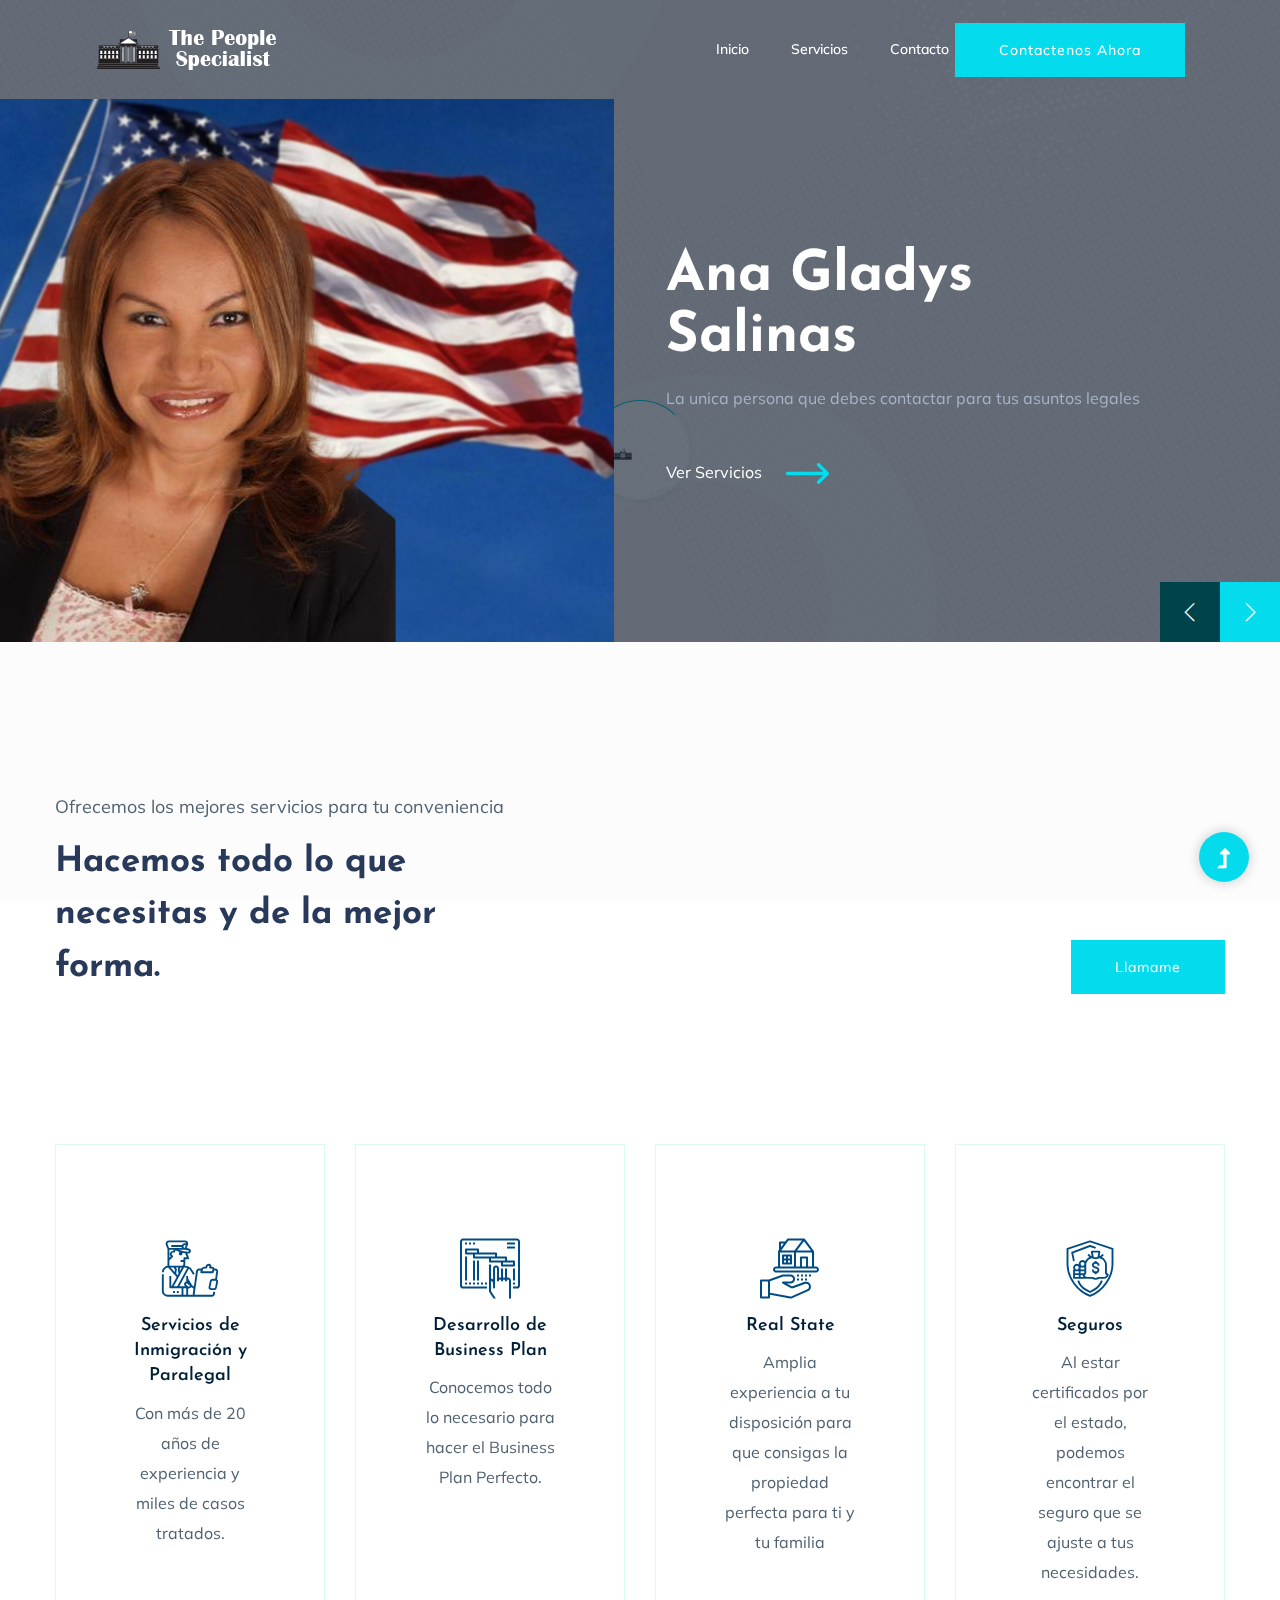
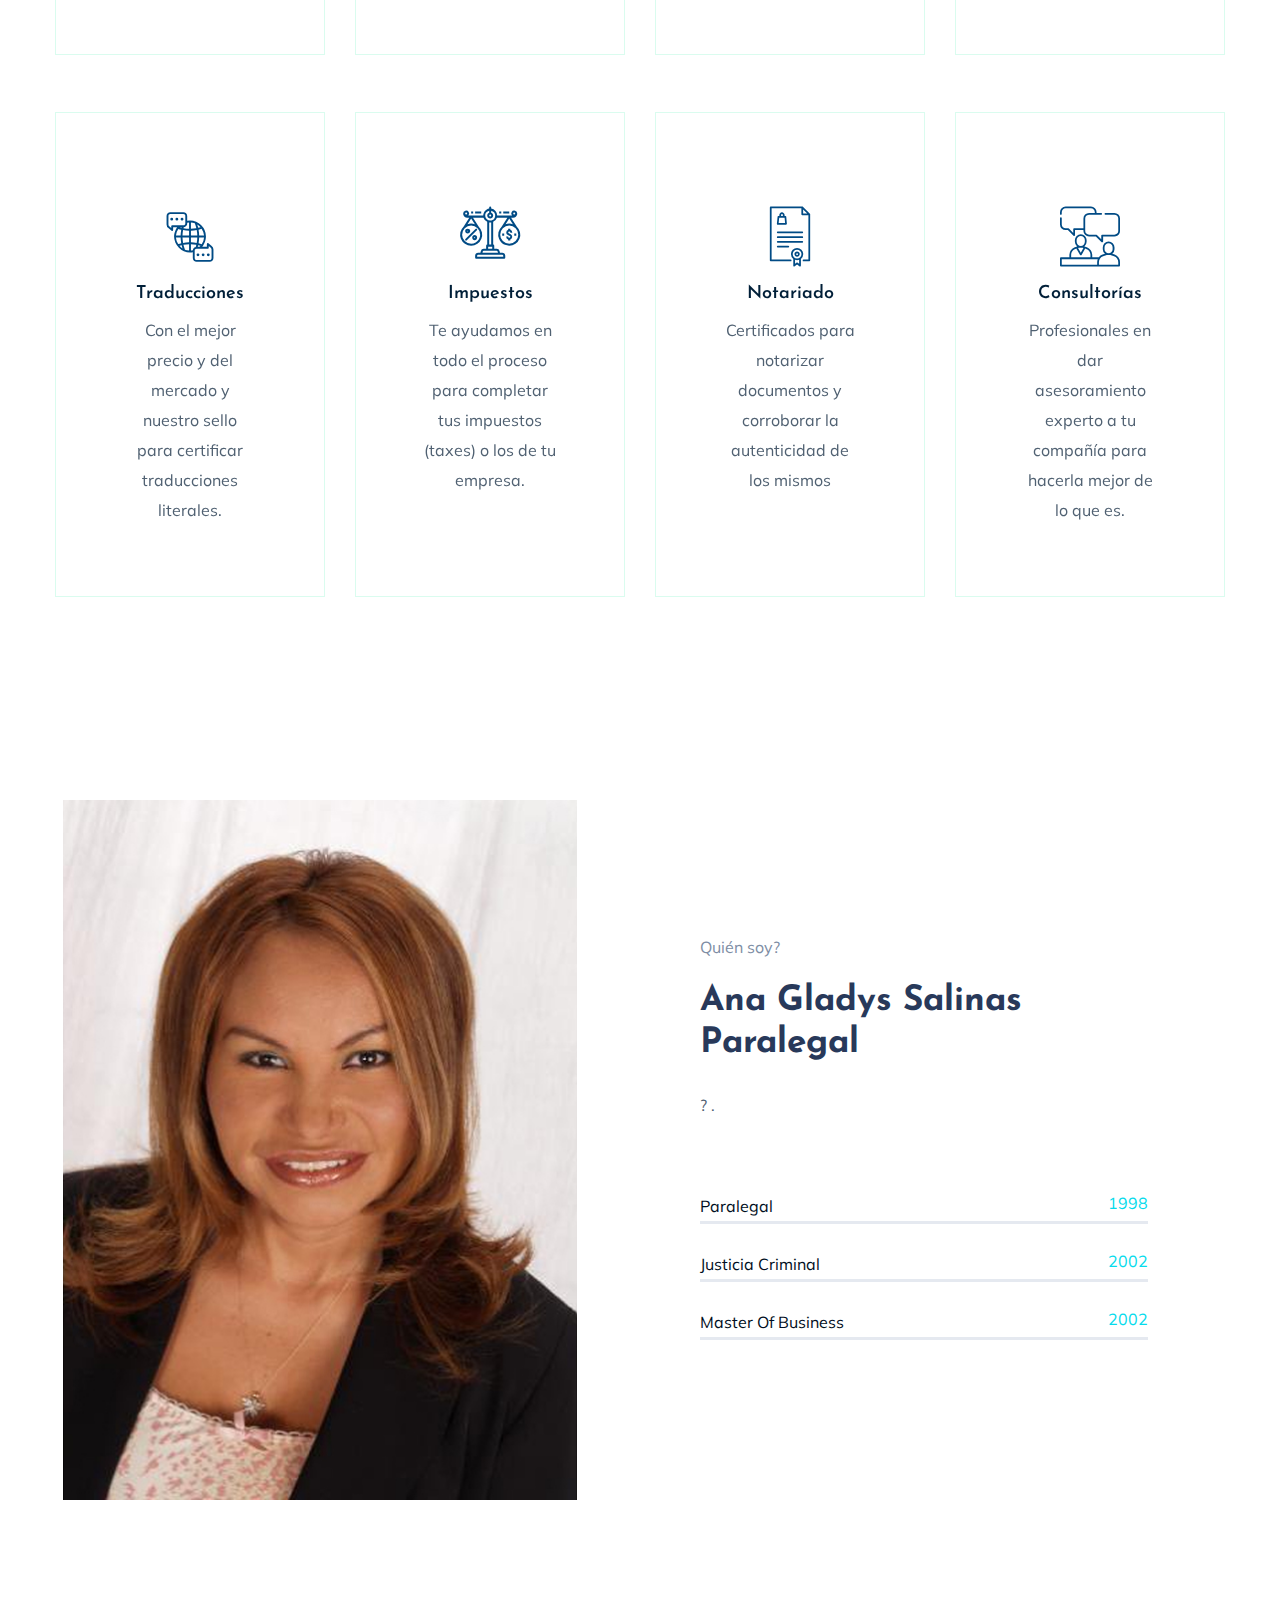
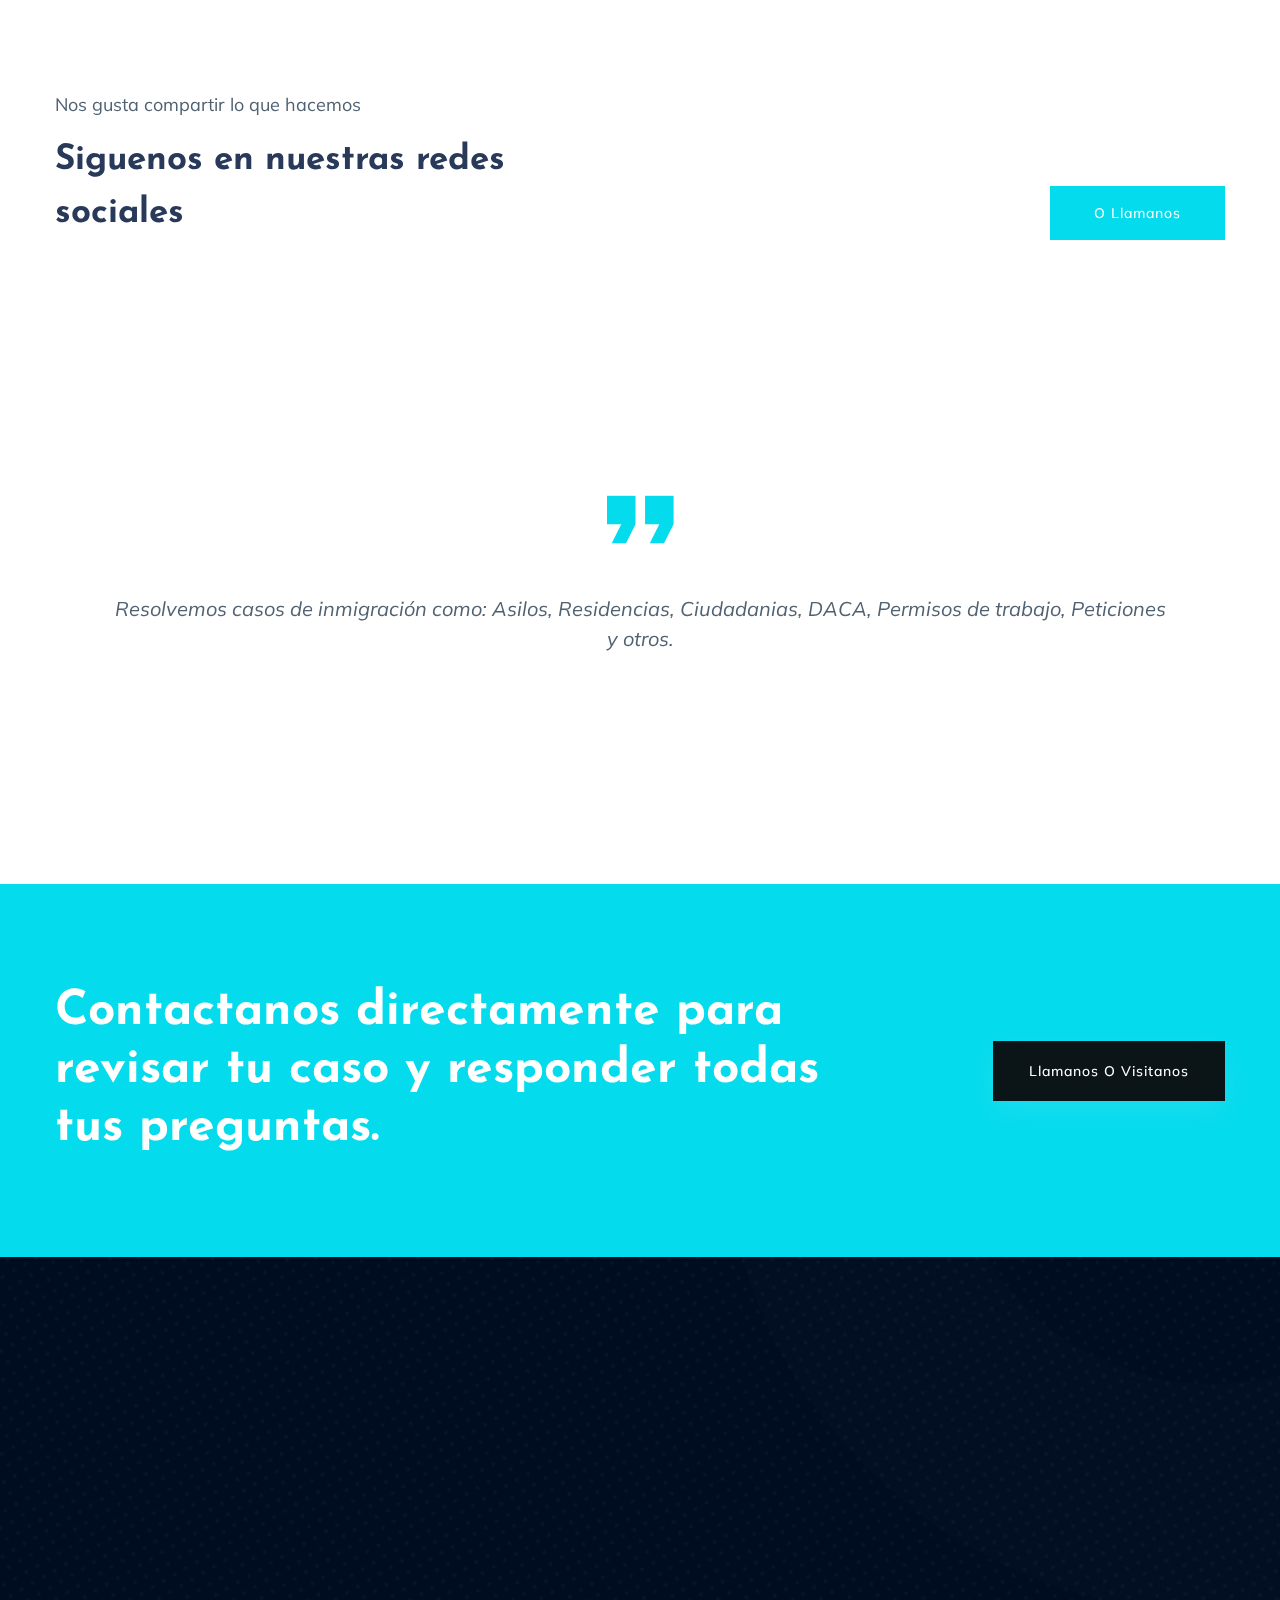
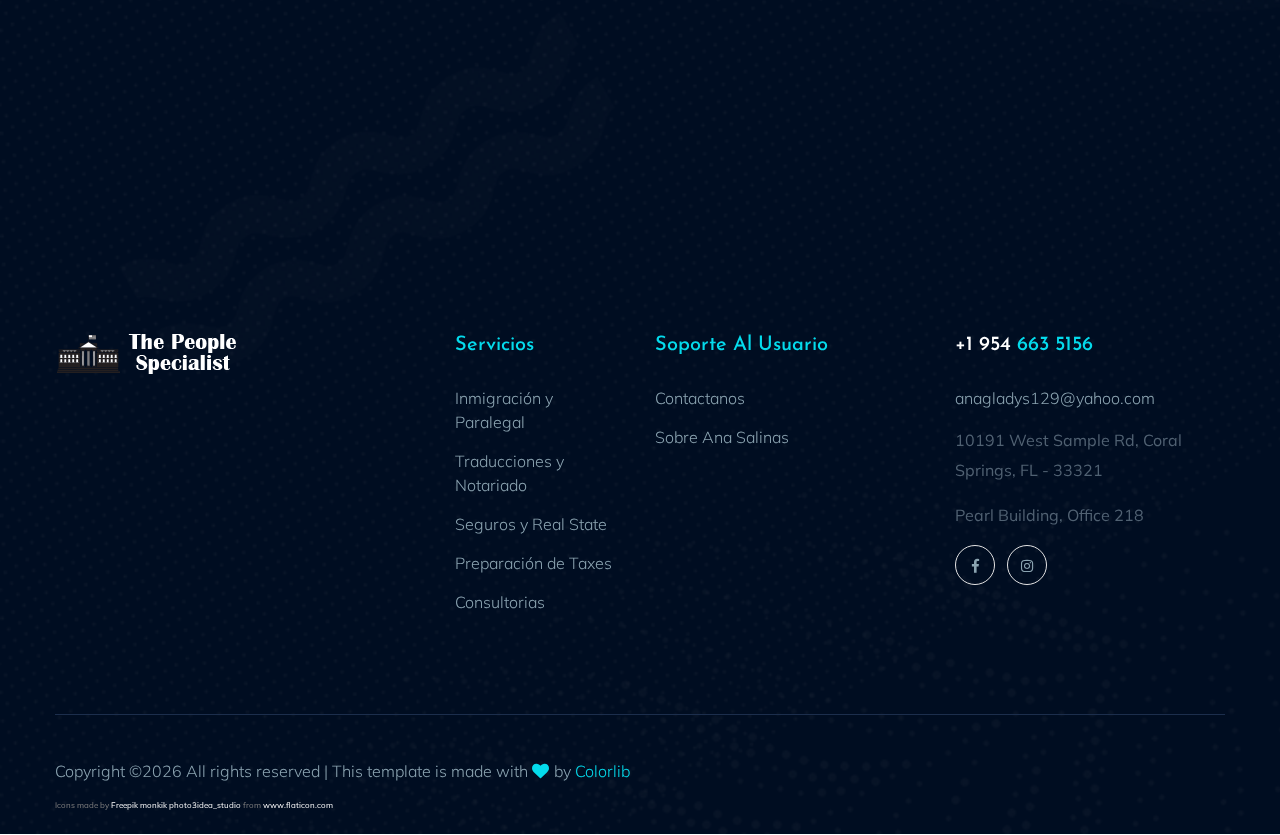
==== index.html @ 45a0e063 "Gladys" ====
<!doctype html>
<html class="no-js" lang="zxx">
    <head>
        <meta charset="utf-8">
        <meta http-equiv="x-ua-compatible" content="ie=edge">
        <title>Startup HTML-5 Template </title>
        <meta name="description" content="">
        <meta name="viewport" content="width=device-width, initial-scale=1">
        <link rel="manifest" href="site.webmanifest">
		<link rel="shortcut icon" type="image/x-icon" href="assets/img/favicon.ico">

		<!-- CSS here -->
            <link rel="stylesheet" href="assets/css/bootstrap.min.css">
            <link rel="stylesheet" href="assets/css/owl.carousel.min.css">
            <link rel="stylesheet" href="assets/css/slicknav.css">
            <link rel="stylesheet" href="assets/css/flaticon.css">
            <link rel="stylesheet" href="assets/css/animate.min.css">
            <link rel="stylesheet" href="assets/css/magnific-popup.css">
            <link rel="stylesheet" href="assets/css/fontawesome-all.min.css">
            <link rel="stylesheet" href="assets/css/themify-icons.css">
            <link rel="stylesheet" href="assets/css/slick.css">
            <link rel="stylesheet" href="assets/css/nice-select.css">
            <link rel="stylesheet" href="assets/css/style.css">
   </head>

   <body>
    <!-- Preloader Start -->
    <div id="preloader-active">
        <div class="preloader d-flex align-items-center justify-content-center">
            <div class="preloader-inner position-relative">
                <div class="preloader-circle"></div>
                <div class="preloader-img pere-text">
                    <img src="assets/img/logo/loder.jpg" alt="">
                </div>
            </div>
        </div>
    </div>
    <!-- Preloader Start -->
    <header>
        <!-- Header Start -->
       <div class="header-area header_area header-transparent">
            <div class="main-header">
               <div class="header-bottom  header-sticky">
                    <div class="container-fluid">
                        <div class="row align-items-center">
                            <!-- Logo -->
                            <div class="col-xl-2 col-lg-1 col-md-1">
                                <div class="logo">
                                  <a href="index.html"><img src="assets/img/logo/logo.png" alt=""></a>
                                </div>
                            </div>
                            <div class="col-xl-8 col-lg-8 col-md-8">
                                <!-- Main-menu -->
                                <div class="main-menu f-right d-none d-lg-block">
                                    <nav> 
                                        <ul id="navigation">
                                            <li><a href="Spanish.html">Inicio</a></li>
                                            <li><a href="#services">Servicios</a></li>
                                            <li><a href="#contact">Contacto</a></li>
                                        </ul>
                                    </nav>
                                </div>
                            </div>             
                            <div class="col-xl-2 col-lg-3 col-md-3">
                                <div class="header-right-btn f-right d-none d-lg-block">
                                    <a href="#contact" class="btn header-btn">Contactenos Ahora</a>
                                </div>
                            </div>
                            <!-- Mobile Menu -->
                            <div class="col-12">
                                <div class="mobile_menu d-block d-lg-none"></div>
                            </div>
                        </div>
                    </div>
               </div>
            </div>
       </div>
        <!-- Header End -->
    </header>
    <main>

        <!-- slider Area Start-->
        <div class="slider-area  slider-height" data-background="assets/img/hero/h1_hero.jpg">
            <div class="slider-active">
                <!-- Single Slider -->
                <div class="single-slider">
                    <div class="slider-cap-wrapper">
                          <div class="hero__img">
                            <img src="assets/img/hero/hero_img.jpg" alt=""  data-animation="fadeInRight" data-transition-duration="5s">
                          </div>
                          <div class="hero__caption">
                              <h1 data-animation="fadeInLeft" data-delay=".4s">Ana Gladys <br>Salinas</h1>
                              <p data-animation="fadeInLeft" data-delay=".6s">La unica persona que debes contactar para tus asuntos legales</p>
                              <!-- Hero Btn -->
                              <a href="#services" class="hero-btn"  data-animation="fadeInLeft" data-delay=".9s" >
                                  Ver Servicios
                                  <!-- Arrow SVG icon -->
                                  <svg version="1.1" id="Capa_1" xmlns="http://www.w3.org/2000/svg" xmlns:xlink="http://www.w3.org/1999/xlink" x="0px" y="0px"
                                  viewBox="0 0 512 512" style="enable-background:new 0 0 512 512;" xml:space="preserve">
                                 <path d="M506.134,241.843c-0.006-0.006-0.011-0.013-0.018-0.019l-104.504-104c-7.829-7.791-20.492-7.762-28.285,0.068
                                         c-7.792,7.829-7.762,20.492,0.067,28.284L443.558,236H20c-11.046,0-20,8.954-20,20c0,11.046,8.954,20,20,20h423.557
                                         l-70.162,69.824c-7.829,7.792-7.859,20.455-0.067,28.284c7.793,7.831,20.457,7.858,28.285,0.068l104.504-104
                                         c0.006-0.006,0.011-0.013,0.018-0.019C513.968,262.339,513.943,249.635,506.134,241.843z"/> </svg>
                             </a>
                          </div>
                    </div>
                </div>
                <!-- Single Slider -->
                <div class="single-slider">
                    <div class="slider-cap-wrapper">
                          <div class="hero__img">
                            <img src="assets/img/hero/hero_img2.jpg" alt=""  data-animation="fadeInRight" data-transition-duration="5s">
                          </div>
                          <div class="hero__caption">
                              <h1 data-animation="fadeInLeft" data-delay=".4s">Ana<br>The People Specialist</h1>
                              <p data-animation="fadeInLeft" data-delay=".6s">Ofreciendo Calidad de primera a precios razonables </p>
                              <!-- Hero Btn -->
                              <a href="#services" class="hero-btn"  data-animation="fadeInLeft" data-delay=".9s" >
                                  Ver Servicios
                                  <!-- Arrow SVG icon -->
                                  <svg version="1.1" id="Capa_1" xmlns="http://www.w3.org/2000/svg" xmlns:xlink="http://www.w3.org/1999/xlink" x="0px" y="0px"
                                  viewBox="0 0 512 512" style="enable-background:new 0 0 512 512;" xml:space="preserve">
                                 <path d="M506.134,241.843c-0.006-0.006-0.011-0.013-0.018-0.019l-104.504-104c-7.829-7.791-20.492-7.762-28.285,0.068
                                         c-7.792,7.829-7.762,20.492,0.067,28.284L443.558,236H20c-11.046,0-20,8.954-20,20c0,11.046,8.954,20,20,20h423.557
                                         l-70.162,69.824c-7.829,7.792-7.859,20.455-0.067,28.284c7.793,7.831,20.457,7.858,28.285,0.068l104.504-104
                                         c0.006-0.006,0.011-0.013,0.018-0.019C513.968,262.339,513.943,249.635,506.134,241.843z"/> </svg>
                             </a>
                          </div>
                    </div>
                </div>
            </div>
        </div>
        <!-- slider Area End-->
        <!-- Want To Work Start -->
        <div id="services" class="wantToWork-area w-padding">
            <div class="container">
                <div class="row align-items-end">
                    <div class="col-xl-5 col-lg-7 col-md-8">
                        <div class="wantToWork-caption">
                            <p>Ofrecemos los mejores servicios para tu conveniencia</p>
                            <h2>Hacemos todo lo que necesitas y de la mejor forma.</h2>
                        </div>
                    </div>
                    <div class="col-xl-7 col-lg-5 col-md-4">
                       <div class="wantToWork-btn f-right">
                            <a href="#contact" class="btn btn-ans">Llamame</a>
                       </div>
                    </div>
                </div>
            </div>
        </div>
        <!-- Want To Work End -->
        <!-- Our Services Start -->
        <div class="our-services  pt-50 pb-150">
            <div class="container">
                <div class="row sameHeight">
                    <div class=" col-lg-3 col-md-4 col-sm-6  ">
                        <div class="single-services text-center mb-30 service-col">
                            <div class="services-ion">
                                <span class="flaticon2-check"></span>
                            </div>
                            <div class="services-cap">
                                <h5>Servicios de Inmigración y Paralegal </h5>
                                <p>Con más de 20 años de experiencia y miles de casos tratados.</p>
                            </div>
                        </div>
                    </div>
                    <div class=" col-lg-3 col-md-4 col-sm-6">
                        <div class="single-services text-center mb-30 service-col">
                            <div class="services-ion">
                                <span class="flaticon2-business"></span>
                            </div>
                            <div class="services-cap">
                                <h5>Desarrollo de Business Plan</h5>
                                <p>Conocemos todo lo necesario para hacer el Business Plan Perfecto.</p>
                            </div>
                        </div>
                    </div>
                    <div class=" col-lg-3 col-md-4 col-sm-6">
                        <div class="single-services text-center mb-30 service-col">
                            <div class="services-ion">
                                <span class="flaticon2-building"></span>
                            </div>
                            <div class="services-cap">
                                <h5>Real State</h5>
                                <p>Amplia experiencia a tu disposición para que consigas la propiedad perfecta para ti y tu familia</p>
                            </div>
                        </div>
                    </div>
                    <div class=" col-lg-3 col-md-4 col-sm-6">
                        <div class="single-services text-center mb-30 service-col">
                            <div class="services-ion">
                                <span class="flaticon2-money"></span>
                            </div>
                            <div class="services-cap">
                                <h5>Seguros</h5>
                                <p>Al estar certificados por el estado, podemos encontrar el seguro que se ajuste a tus necesidades.</p>
                            </div>
                        </div>
                    </div>
                    <div class=" col-lg-3 col-md-4 col-sm-6">
                        <div class="single-services text-center mb-30 service-col">
                            <div class="services-ion">
                                <span class="flaticon2-chat"></span>
                            </div>
                            <div class="services-cap">
                                <h5>Traducciones</h5>
                                <p>Con el mejor precio y del mercado y nuestro sello para certificar traducciones literales.</p>
                            </div>
                        </div>
                    </div>
                    <div class=" col-lg-3 col-md-4 col-sm-6">
                        <div class="single-services text-center mb-30 service-col">
                            <div class="services-ion">
                                <span class="flaticon2-money-1"></span>
                            </div>
                            <div class="services-cap">
                                <h5>Impuestos</h5>
                                <p>Te ayudamos en todo el proceso para completar tus impuestos (taxes) o los de tu empresa.</p>
                            </div>
                        </div>
                    </div>
                    <div class=" col-lg-3 col-md-6 col-sm-6">
                        <div class="single-services text-center mb-30 service-col">
                            <div class="services-ion">
                                <span class="flaticon2-diploma"></span>
                            </div>
                            <div class="services-cap">
                                <h5>Notariado</h5>
                                <p>Certificados para notarizar documentos y corroborar la autenticidad de los mismos</p>
                            </div>
                        </div>
                    </div>
                    <div class=" col-lg-3 col-md-4 col-sm-6">
                        <div class="single-services text-center mb-30 service-col">
                            <div class="services-ion">
                                <span class="flaticon2-education"></span>
                            </div>
                            <div class="services-cap">
                                <h5>Consultorías</h5>
                                <p>Profesionales en dar asesoramiento experto a tu compañía para hacerla mejor de lo que es.
                                </p>
                            </div>
                        </div>
                    </div>
                </div>
            </div>
        </div>
        <!-- Our Services End -->
        <!-- Visit Our Tailor Start -->
        <div id="aboutme" class="visit-tailor-area fix">
            <!--Right Contents  -->
            <div class="tailor-offers"></div>
            <!-- left Contents -->
            <div class="tailor-details">
                <span>Quién soy?</span>
                <h3>Ana Gladys Salinas <br>Paralegal</h3>
                <p>? .</p>
                 <!-- skill Start -->
                <div class="skill-ara">
                    <div class="skill">
                        <div class="single-skill">
                            <div class="progress-count">
                                <p>Paralegal</p><span>1998</span>
                            </div>
                            <div class="progress">
                                <div class="progress-bar wow slideInLeft" data-wow-duration="1s" data-wow-delay=".5s" aria-valuenow="25" role="progressbar" style="width: 100%"  aria-valuemin="0" aria-valuemax="100"></div>
                            </div>
                        </div>
                        <div class="single-skill">
                            <div class="progress-count">
                                <p>Justicia Criminal</p><span>2002</span>
                            </div>
                            <div class="progress">
                                <div class="progress-bar wow slideInLeft" data-wow-duration="1s" data-wow-delay=".7s" role="progressbar" style="width: 100%" aria-valuenow="25" aria-valuemin="0" aria-valuemax="100"></div>
                            </div>
                        </div>
                        <div class="single-skill">
                            <div class="progress-count">
                                <p>Master of Business</p><span>2002</span>
                            </div>
                            <div class="progress">
                                <div class="progress-bar wow slideInLeft" data-wow-duration="1s" data-wow-delay=".6s" role="progressbar" style="width: 100%" aria-valuenow="25" aria-valuemin="0" aria-valuemax="100"></div>
                            </div>
                        </div>
                    </div>
                </div>
                <!-- skill End -->
            </div>

        </div>
        <!-- Visit Our Tailor End -->
        <!-- Want To Work Start -->
        <div class="wantToWork-area w-padding3">
            <div class="container">
                <div class="row align-items-end">
                    <div class="col-xl-5 col-lg-7 col-md-8">
                        <div class="wantToWork-caption">
                            <p>Nos gusta compartir lo que hacemos </p>
                            <h2>Siguenos en nuestras redes sociales</h2>
                        </div>
                    </div>
                    <div class="col-xl-7 col-lg-5 col-md-4">
                        <div class="wantToWork-btn f-right">
                            <a href="#" class="btn btn-ans">O llamanos</a>
                        </div>
                    </div>
                </div>
            </div>
        </div>
        <!-- Want To Work End -->
        
        <!--Instagram Feed-->
        <script src="https://apps.elfsight.com/p/platform.js" defer></script>
<div class="elfsight-app-c9397a43-0f42-477f-8c25-9ab3510928d3"></div>
        <!--Instagram Feed-->
        
        
        <!-- Testimonial Start -->
        <div class="testimonial-area testimonial-padding">
            <div class="container ">
               <div class="row d-flex justify-content-center">
                    <div class="col-xl-11 col-lg-11 col-md-9">
                        <div class="h1-testimonial-active">
                            <!-- Single Testimonial -->
                            <div class="single-testimonial text-center">
                                 <!-- Testimonial Content -->
                                <div class="testimonial-caption ">
                                    <div class="testimonial-top-cap">
                                        <img src="assets/img/icon/testimonial.png" alt="">
                                        <p>Resolvemos casos de inmigración como: Asilos, Residencias, Ciudadanias, DACA, Permisos de trabajo, Peticiones y otros.</p>
                                    </div>
                                </div>
                            </div>
                            <!-- Single Testimonial -->
                            <div class="single-testimonial text-center">
                                 <!-- Testimonial Content -->
                                <div class="testimonial-caption ">
                                    <div class="testimonial-top-cap">
                                        <img src="assets/img/icon/testimonial.png" alt="">
                                        <p>Se notarizan documentos, declaraciones juramentadas, poderes, ceremonias de matrimonio, permisos de niños para salir del país, testamentos y más.</p>
                                    </div>
                                </div>
                            </div>
                            <!-- Single Testimonial -->
                            <div class="single-testimonial text-center">
                                 <!-- Testimonial Content -->
                                <div class="testimonial-caption ">
                                    <div class="testimonial-top-cap">
                                        <img src="assets/img/icon/testimonial.png" alt="">
                                        <p>Realizamos traducciones de todo tipo de documentos de forma rápida y eficaz</p>
                                    </div>
                                </div>
                            </div>
                        </div>
                    </div>
               </div>
            </div>
        </div>
        <!-- Testimonial End -->
        <!-- Want To Work Start -->
        <div id="map" class="wantToWork-area wantToWork-area2 w-padding2">
            <div class="container">
                <div class="row align-items-center justify-content-between">
                    <div class="col-xl-8 col-lg-8 col-md-8">
                        <div class="wantToWork-caption wantToWork-caption2">
                            <h2>Contactanos directamente para revisar tu caso y responder todas tus preguntas.</h2>
                        </div>
                    </div>
                    <div class="col-xl-4 col-lg-4 col-md-4">
                        <a href="tel:+19546635156" class="btn btn-black f-right">Llamanos o visitanos</a>
                    </div>
                </div>
            </div>
        </div>
        <!-- Want To Work End -->

    </main>
    <footer>
        <!-- Footer Start-->
        <div class="footer-area">
            <div class="container">
               <div class="footer-top footer-padding">
                   <div class="GoogleMaps">
                   <iframe src="https://www.google.com/maps/embed?pb=!1m18!1m12!1m3!1d7472.127290485398!2d-80.26628483197612!3d26.27247530043307!2m3!1f0!2f0!3f0!3m2!1i1024!2i768!4f13.1!3m3!1m2!1s0x88d9054c502cf8b9%3A0x69d140aab48b88d5!2s10191%20W%20Sample%20Rd%2C%20Coral%20Springs%2C%20FL%2033065!5e0!3m2!1sen!2sus!4v1589918519511!5m2!1sen!2sus" width="100%" height="450" frameborder="0" style="border:0;" allowfullscreen="" aria-hidden="false" tabindex="0"></iframe>
                   </div>
                    <div class="row justify-content-between footerPadding">
                        <div class="col-xl-4 col-lg-4 col-md-4 col-sm-6">
                            <div class="single-footer-caption mb-50">
                                <div class="single-footer-caption mb-30">
                                    <!-- logo -->
                                    <div class="footer-logo">
                                        <a href="index.html"><img src="assets/img/logo/logo2_footer.png" alt=""></a>
                                    </div>
                                </div>
                            </div>
                        </div>
                        <div class="col-xl-2 col-lg-2 col-md-4 col-sm-6">
                            <div class="single-footer-caption mb-50">
                                <div class="footer-tittle">
                                    <h4>Servicios</h4>
                                    <ul>
                                        <li><a href="#services">Inmigración y Paralegal</a></li>
                                        <li><a href="#services">Traducciones y Notariado</a></li>
                                        <li><a href="#services">Seguros y Real State</a></li>
                                        <li><a href="#services">Preparación de Taxes</a></li>
                                        <li><a href="#services">Consultorias</a></li>
                                    </ul>
                                </div>
                            </div>
                        </div>
                        <div class="col-xl-3 col-lg-3 col-md-4 col-sm-6">
                            <div class="single-footer-caption mb-50">
                                <div class="footer-tittle">
                                    <h4>Soporte al usuario</h4>
                                    <ul>
                                        <li><a href="#map">Contactanos</a></li>
                                        <li><a href="#aboutme">Sobre Ana Salinas</a></li>
                                    </ul>
                                </div>
                            </div>
                        </div>
                        <div class="col-xl-3 col-lg-3 col-md-4 col-sm-6">
                            <div class="single-footer-caption mb-50">
                                <div id="contact" class="footer-tittle">
                                    <a href="tel:+19546635156"><h4><span>+1 954</span> 663 5156</h4></a>
                                    <ul>
                                        <li><a href="mailto:anagladys129@yahoo.com">anagladys129@yahoo.com
                                            </a></li>
                                    </ul>
                                    <p>10191 West Sample Rd, Coral Springs, FL - 33321
                                    </p>
                                    <p>Pearl Building, Office 218</p>
                                </div>
                                <!-- footer social -->
                                <div class="footer-social">
                                    <a href="https://www.facebook.com/anag.salinas.33" target="_blank"><i class="fab fa-facebook-f"></i></a>
                                    <a href="https://www.instagram.com/anagladys_parallegal/" target="_blank"><i class="fab fa-instagram"></i></a>
                                </div>
                            </div>
                        </div>
                    </div>
               </div>
                <div class="footer-bottom">
                    <div class="row">
                        <div class="col-xl-12 ">
                            <div class="footer-copy-right">
                                <p><!-- Link back to Colorlib can't be removed. Template is licensed under CC BY 3.0. -->
  Copyright &copy;<script>document.write(new Date().getFullYear());</script> All rights reserved | This template is made with <i class="fa fa-heart" aria-hidden="true"></i> by <a href="https://colorlib.com" target="_blank">Colorlib</a>
  <!-- Link back to Colorlib can't be removed. Template is licensed under CC BY 3.0. -->
                                  
                                </p>
                                
                                <div style="font-size: 8px; color: grey">Icons made by <a href="https://www.flaticon.com/authors/freepik" title="Freepik">Freepik</a><a href="https://www.flaticon.com/authors/monkik" title="monkik"> monkik</a><a href="https://www.flaticon.com/authors/photo3idea-studio" title="photo3idea_studio"> photo3idea_studio</a>  from <a href="https://www.flaticon.com/"     title="Flaticon">www.flaticon.com</a>
                                </div>
                            </div>
                        </div>
                    </div>
               </div>
            </div>
        </div>
        <!-- Footer End-->
    </footer>
    <!-- Scroll Up -->
    <div id="back-top" >
        <a title="Go to Top" href="#"> <i class="fas fa-level-up-alt"></i></a>
    </div>


    <!-- JS here -->
		<!-- All JS Custom Plugins Link Here here -->
        <script src="./assets/js/vendor/modernizr-3.5.0.min.js"></script>
		<!-- Jquery, Popper, Bootstrap -->
		<script src="./assets/js/vendor/jquery-1.12.4.min.js"></script>
        <script src="./assets/js/popper.min.js"></script>
        <script src="./assets/js/bootstrap.min.js"></script>
	    <!-- Jquery Mobile Menu -->
        <script src="./assets/js/jquery.slicknav.min.js"></script>

		<!-- Jquery Slick , Owl-Carousel Plugins -->
        <script src="./assets/js/owl.carousel.min.js"></script>
        <script src="./assets/js/slick.min.js"></script>
		<!-- One Page, Animated-HeadLin -->
        <script src="./assets/js/wow.min.js"></script>
		<script src="./assets/js/animated.headline.js"></script>
        <script src="./assets/js/jquery.magnific-popup.js"></script>

		<!-- Nice-select, sticky -->
        <script src="./assets/js/jquery.nice-select.min.js"></script>
		<script src="./assets/js/jquery.sticky.js"></script>
        
        <!-- contact js -->
        <script src="./assets/js/contact.js"></script>
        <script src="./assets/js/jquery.form.js"></script>
        <script src="./assets/js/jquery.validate.min.js"></script>
        <script src="./assets/js/mail-script.js"></script>
        <script src="./assets/js/jquery.ajaxchimp.min.js"></script>
        
		<!-- Jquery Plugins, main Jquery -->	
        <script src="./assets/js/plugins.js"></script>
        <script src="./assets/js/main.js"></script>
        
    </body>
</html>
---- assets/css/flaticon.css ----
/*
  	Flaticon icon font: Flaticon
  	Creation date: 24/02/2020 10:25
  	*/

@font-face {
  font-family: "Flaticon";
  src: url("../fonts/Flaticon.eot");
  src: url("../fonts/Flaticon.eot?#iefix") format("embedded-opentype"),
       url("../fonts/Flaticon.woff2") format("woff2"),
       url("../fonts/Flaticon.woff") format("woff"),
       url("../fonts/Flaticon.ttf") format("truetype"),
       url("../fonts/Flaticon.svg#Flaticon") format("svg");
  font-weight: normal;
  font-style: normal;
}

@media screen and (-webkit-min-device-pixel-ratio:0) {
  @font-face {
    font-family: "Flaticon";
    src: url("../fonts/Flaticon.svg#Flaticon") format("svg");
  }
}

[class^="flaticon-"]:before, [class*=" flaticon-"]:before,
[class^="flaticon-"]:after, [class*=" flaticon-"]:after {   
  font-family: Flaticon;
font-style: normal;

}

.flaticon-tour:before { content: "\f100"; }
.flaticon-pay:before { content: "\f101"; }
.flaticon-experience:before { content: "\f102"; }
.flaticon-good:before { content: "\f103"; }
.flaticon-quote:before { content: "\f104"; }
.flaticon-arrow:before { content: "\f105"; }

	/*
  	Flaticon icon font: Flaticon2
  	Creation date: 20/05/2020 02:19
  	*/

@font-face {
  font-family: "Flaticon2";
  src: url("../fonts/Flaticon2.eot");
  src: url("../fonts/Flaticon2.eot?#iefix") format("embedded-opentype"),
       url("../fonts/Flaticon2.woff2") format("woff2"),
       url("../fonts/Flaticon2.woff") format("woff"),
       url("../fonts/Flaticon2.ttf") format("truetype"),
       url("../fonts/Flaticon2.svg#Flaticon") format("svg");
  font-weight: normal;
  font-style: normal;
}

@media screen and (-webkit-min-device-pixel-ratio:0) {
  @font-face {
    font-family: "Flaticon2";
    src: url("../fonts/Flaticon2.svg#Flaticon") format("svg");
  }
}

[class^="flaticon2-"]:before, [class*=" flaticon2-"]:before,
[class^="flaticon2-"]:after, [class*=" flaticon2-"]:after {   
  font-family: Flaticon2;
font-style: normal;
}

.flaticon2-hands-and-gestures:before { content: "\f100"; }
.flaticon2-check:before { content: "\f101"; }
.flaticon2-business:before { content: "\f102"; }
.flaticon2-building:before { content: "\f103"; }
.flaticon2-money:before { content: "\f104"; }
.flaticon2-chat:before { content: "\f105"; }
.flaticon2-money-1:before { content: "\f106"; }
.flaticon2-diploma:before { content: "\f107"; }
.flaticon2-education:before { content: "\f108"; }
.flaticon2-arrows:before { content: "\f109"; }
---- assets/css/themify-icons.css ----
@font-face {
	font-family: 'themify';
	src:url('../fonts/themify.eot?-fvbane');


	src:url('../fonts/themify.eot?#iefix-fvbane') format('embedded-opentype'),
		url('../fonts/themify.woff?-fvbane') format('woff'),
		url('../fonts/themify.ttf?-fvbane') format('truetype'),
		url('../fonts/themify.svg?-fvbane#themify') format('svg');
	font-weight: normal;
	font-style: normal;
}

[class^="ti-"], [class*=" ti-"] {
	font-family: 'themify';
	speak: none;
	font-style: normal;
	font-weight: normal;
	font-variant: normal;
	text-transform: none;
	line-height: 1;

	/* Better Font Rendering =========== */
	-webkit-font-smoothing: antialiased;
	-moz-osx-font-smoothing: grayscale;
}

.ti-wand:before {
	content: "\e600";
}
.ti-volume:before {
	content: "\e601";
}
.ti-user:before {
	content: "\e602";
}
.ti-unlock:before {
	content: "\e603";
}
.ti-unlink:before {
	content: "\e604";
}
.ti-trash:before {
	content: "\e605";
}
.ti-thought:before {
	content: "\e606";
}
.ti-target:before {
	content: "\e607";
}
.ti-tag:before {
	content: "\e608";
}
.ti-tablet:before {
	content: "\e609";
}
.ti-star:before {
	content: "\e60a";
}
.ti-spray:before {
	content: "\e60b";
}
.ti-signal:before {
	content: "\e60c";
}
.ti-shopping-cart:before {
	content: "\e60d";
}
.ti-shopping-cart-full:before {
	content: "\e60e";
}
.ti-settings:before {
	content: "\e60f";
}
.ti-search:before {
	content: "\e610";
}
.ti-zoom-in:before {
	content: "\e611";
}
.ti-zoom-out:before {
	content: "\e612";
}
.ti-cut:before {
	content: "\e613";
}
.ti-ruler:before {
	content: "\e614";
}
.ti-ruler-pencil:before {
	content: "\e615";
}
.ti-ruler-alt:before {
	content: "\e616";
}
.ti-bookmark:before {
	content: "\e617";
}
.ti-bookmark-alt:before {
	content: "\e618";
}
.ti-reload:before {
	content: "\e619";
}
.ti-plus:before {
	content: "\e61a";
}
.ti-pin:before {
	content: "\e61b";
}
.ti-pencil:before {
	content: "\e61c";
}
.ti-pencil-alt:before {
	content: "\e61d";
}
.ti-paint-roller:before {
	content: "\e61e";
}
.ti-paint-bucket:before {
	content: "\e61f";
}
.ti-na:before {
	content: "\e620";
}
.ti-mobile:before {
	content: "\e621";
}
.ti-minus:before {
	content: "\e622";
}
.ti-medall:before {
	content: "\e623";
}
.ti-medall-alt:before {
	content: "\e624";
}
.ti-marker:before {
	content: "\e625";
}
.ti-marker-alt:before {
	content: "\e626";
}
.ti-arrow-up:before {
	content: "\e627";
}
.ti-arrow-right:before {
	content: "\e628";
}
.ti-arrow-left:before {
	content: "\e629";
}
.ti-arrow-down:before {
	content: "\e62a";
}
.ti-lock:before {
	content: "\e62b";
}
.ti-location-arrow:before {
	content: "\e62c";
}
.ti-link:before {
	content: "\e62d";
}
.ti-layout:before {
	content: "\e62e";
}
.ti-layers:before {
	content: "\e62f";
}
.ti-layers-alt:before {
	content: "\e630";
}
.ti-key:before {
	content: "\e631";
}
.ti-import:before {
	content: "\e632";
}
.ti-image:before {
	content: "\e633";
}
.ti-heart:before {
	content: "\e634";
}
.ti-heart-broken:before {
	content: "\e635";
}
.ti-hand-stop:before {
	content: "\e636";
}
.ti-hand-open:before {
	content: "\e637";
}
.ti-hand-drag:before {
	content: "\e638";
}
.ti-folder:before {
	content: "\e639";
}
.ti-flag:before {
	content: "\e63a";
}
.ti-flag-alt:before {
	content: "\e63b";
}
.ti-flag-alt-2:before {
	content: "\e63c";
}
.ti-eye:before {
	content: "\e63d";
}
.ti-export:before {
	content: "\e63e";
}
.ti-exchange-vertical:before {
	content: "\e63f";
}
.ti-desktop:before {
	content: "\e640";
}
.ti-cup:before {
	content: "\e641";
}
.ti-crown:before {
	content: "\e642";
}
.ti-comments:before {
	content: "\e643";
}
.ti-comment:before {
	content: "\e644";
}
.ti-comment-alt:before {
	content: "\e645";
}
.ti-close:before {
	content: "\e646";
}
.ti-clip:before {
	content: "\e647";
}
.ti-angle-up:before {
	content: "\e648";
}
.ti-angle-right:before {
	content: "\e649";
}
.ti-angle-left:before {
	content: "\e64a";
}
.ti-angle-down:before {
	content: "\e64b";
}
.ti-check:before {
	content: "\e64c";
}
.ti-check-box:before {
	content: "\e64d";
}
.ti-camera:before {
	content: "\e64e";
}
.ti-announcement:before {
	content: "\e64f";
}
.ti-brush:before {
	content: "\e650";
}
.ti-briefcase:before {
	content: "\e651";
}
.ti-bolt:before {
	content: "\e652";
}
.ti-bolt-alt:before {
	content: "\e653";
}
.ti-blackboard:before {
	content: "\e654";
}
.ti-bag:before {
	content: "\e655";
}
.ti-move:before {
	content: "\e656";
}
.ti-arrows-vertical:before {
	content: "\e657";
}
.ti-arrows-horizontal:before {
	content: "\e658";
}
.ti-fullscreen:before {
	content: "\e659";
}
.ti-arrow-top-right:before {
	content: "\e65a";
}
.ti-arrow-top-left:before {
	content: "\e65b";
}
.ti-arrow-circle-up:before {
	content: "\e65c";
}
.ti-arrow-circle-right:before {
	content: "\e65d";
}
.ti-arrow-circle-left:before {
	content: "\e65e";
}
.ti-arrow-circle-down:before {
	content: "\e65f";
}
.ti-angle-double-up:before {
	content: "\e660";
}
.ti-angle-double-right:before {
	content: "\e661";
}
.ti-angle-double-left:before {
	content: "\e662";
}
.ti-angle-double-down:before {
	content: "\e663";
}
.ti-zip:before {
	content: "\e664";
}
.ti-world:before {
	content: "\e665";
}
.ti-wheelchair:before {
	content: "\e666";
}
.ti-view-list:before {
	content: "\e667";
}
.ti-view-list-alt:before {
	content: "\e668";
}
.ti-view-grid:before {
	content: "\e669";
}
.ti-uppercase:before {
	content: "\e66a";
}
.ti-upload:before {
	content: "\e66b";
}
.ti-underline:before {
	content: "\e66c";
}
.ti-truck:before {
	content: "\e66d";
}
.ti-timer:before {
	content: "\e66e";
}
.ti-ticket:before {
	content: "\e66f";
}
.ti-thumb-up:before {
	content: "\e670";
}
.ti-thumb-down:before {
	content: "\e671";
}
.ti-text:before {
	content: "\e672";
}
.ti-stats-up:before {
	content: "\e673";
}
.ti-stats-down:before {
	content: "\e674";
}
.ti-split-v:before {
	content: "\e675";
}
.ti-split-h:before {
	content: "\e676";
}
.ti-smallcap:before {
	content: "\e677";
}
.ti-shine:before {
	content: "\e678";
}
.ti-shift-right:before {
	content: "\e679";
}
.ti-shift-left:before {
	content: "\e67a";
}
.ti-shield:before {
	content: "\e67b";
}
.ti-notepad:before {
	content: "\e67c";
}
.ti-server:before {
	content: "\e67d";
}
.ti-quote-right:before {
	content: "\e67e";
}
.ti-quote-left:before {
	content: "\e67f";
}
.ti-pulse:before {
	content: "\e680";
}
.ti-printer:before {
	content: "\e681";
}
.ti-power-off:before {
	content: "\e682";
}
.ti-plug:before {
	content: "\e683";
}
.ti-pie-chart:before {
	content: "\e684";
}
.ti-paragraph:before {
	content: "\e685";
}
.ti-panel:before {
	content: "\e686";
}
.ti-package:before {
	content: "\e687";
}
.ti-music:before {
	content: "\e688";
}
.ti-music-alt:before {
	content: "\e689";
}
.ti-mouse:before {
	content: "\e68a";
}
.ti-mouse-alt:before {
	content: "\e68b";
}
.ti-money:before {
	content: "\e68c";
}
.ti-microphone:before {
	content: "\e68d";
}
.ti-menu:before {
	content: "\e68e";
}
.ti-menu-alt:before {
	content: "\e68f";
}
.ti-map:before {
	content: "\e690";
}
.ti-map-alt:before {
	content: "\e691";
}
.ti-loop:before {
	content: "\e692";
}
.ti-location-pin:before {
	content: "\e693";
}
.ti-list:before {
	content: "\e694";
}
.ti-light-bulb:before {
	content: "\e695";
}
.ti-Italic:before {
	content: "\e696";
}
.ti-info:before {
	content: "\e697";
}
.ti-infinite:before {
	content: "\e698";
}
.ti-id-badge:before {
	content: "\e699";
}
.ti-hummer:before {
	content: "\e69a";
}
.ti-home:before {
	content: "\e69b";
}
.ti-help:before {
	content: "\e69c";
}
.ti-headphone:before {
	content: "\e69d";
}
.ti-harddrives:before {
	content: "\e69e";
}
.ti-harddrive:before {
	content: "\e69f";
}
.ti-gift:before {
	content: "\e6a0";
}
.ti-game:before {
	content: "\e6a1";
}
.ti-filter:before {
	content: "\e6a2";
}
.ti-files:before {
	content: "\e6a3";
}
.ti-file:before {
	content: "\e6a4";
}
.ti-eraser:before {
	content: "\e6a5";
}
.ti-envelope:before {
	content: "\e6a6";
}
.ti-download:before {
	content: "\e6a7";
}
.ti-direction:before {
	content: "\e6a8";
}
.ti-direction-alt:before {
	content: "\e6a9";
}
.ti-dashboard:before {
	content: "\e6aa";
}
.ti-control-stop:before {
	content: "\e6ab";
}
.ti-control-shuffle:before {
	content: "\e6ac";
}
.ti-control-play:before {
	content: "\e6ad";
}
.ti-control-pause:before {
	content: "\e6ae";
}
.ti-control-forward:before {
	content: "\e6af";
}
.ti-control-backward:before {
	content: "\e6b0";
}
.ti-cloud:before {
	content: "\e6b1";
}
.ti-cloud-up:before {
	content: "\e6b2";
}
.ti-cloud-down:before {
	content: "\e6b3";
}
.ti-clipboard:before {
	content: "\e6b4";
}
.ti-car:before {
	content: "\e6b5";
}
.ti-calendar:before {
	content: "\e6b6";
}
.ti-book:before {
	content: "\e6b7";
}
.ti-bell:before {
	content: "\e6b8";
}
.ti-basketball:before {
	content: "\e6b9";
}
.ti-bar-chart:before {
	content: "\e6ba";
}
.ti-bar-chart-alt:before {
	content: "\e6bb";
}
.ti-back-right:before {
	content: "\e6bc";
}
.ti-back-left:before {
	content: "\e6bd";
}
.ti-arrows-corner:before {
	content: "\e6be";
}
.ti-archive:before {
	content: "\e6bf";
}
.ti-anchor:before {
	content: "\e6c0";
}
.ti-align-right:before {
	content: "\e6c1";
}
.ti-align-left:before {
	content: "\e6c2";
}
.ti-align-justify:before {
	content: "\e6c3";
}
.ti-align-center:before {
	content: "\e6c4";
}
.ti-alert:before {
	content: "\e6c5";
}
.ti-alarm-clock:before {
	content: "\e6c6";
}
.ti-agenda:before {
	content: "\e6c7";
}
.ti-write:before {
	content: "\e6c8";
}
.ti-window:before {
	content: "\e6c9";
}
.ti-widgetized:before {
	content: "\e6ca";
}
.ti-widget:before {
	content: "\e6cb";
}
.ti-widget-alt:before {
	content: "\e6cc";
}
.ti-wallet:before {
	content: "\e6cd";
}
.ti-video-clapper:before {
	content: "\e6ce";
}
.ti-video-camera:before {
	content: "\e6cf";
}
.ti-vector:before {
	content: "\e6d0";
}
.ti-themify-logo:before {
	content: "\e6d1";
}
.ti-themify-favicon:before {
	content: "\e6d2";
}
.ti-themify-favicon-alt:before {
	content: "\e6d3";
}
.ti-support:before {
	content: "\e6d4";
}
.ti-stamp:before {
	content: "\e6d5";
}
.ti-split-v-alt:before {
	content: "\e6d6";
}
.ti-slice:before {
	content: "\e6d7";
}
.ti-shortcode:before {
	content: "\e6d8";
}
.ti-shift-right-alt:before {
	content: "\e6d9";
}
.ti-shift-left-alt:before {
	content: "\e6da";
}
.ti-ruler-alt-2:before {
	content: "\e6db";
}
.ti-receipt:before {
	content: "\e6dc";
}
.ti-pin2:before {
	content: "\e6dd";
}
.ti-pin-alt:before {
	content: "\e6de";
}
.ti-pencil-alt2:before {
	content: "\e6df";
}
.ti-palette:before {
	content: "\e6e0";
}
.ti-more:before {
	content: "\e6e1";
}
.ti-more-alt:before {
	content: "\e6e2";
}
.ti-microphone-alt:before {
	content: "\e6e3";
}
.ti-magnet:before {
	content: "\e6e4";
}
.ti-line-double:before {
	content: "\e6e5";
}
.ti-line-dotted:before {
	content: "\e6e6";
}
.ti-line-dashed:before {
	content: "\e6e7";
}
.ti-layout-width-full:before {
	content: "\e6e8";
}
.ti-layout-width-default:before {
	content: "\e6e9";
}
.ti-layout-width-default-alt:before {
	content: "\e6ea";
}
.ti-layout-tab:before {
	content: "\e6eb";
}
.ti-layout-tab-window:before {
	content: "\e6ec";
}
.ti-layout-tab-v:before {
	content: "\e6ed";
}
.ti-layout-tab-min:before {
	content: "\e6ee";
}
.ti-layout-slider:before {
	content: "\e6ef";
}
.ti-layout-slider-alt:before {
	content: "\e6f0";
}
.ti-layout-sidebar-right:before {
	content: "\e6f1";
}
.ti-layout-sidebar-none:before {
	content: "\e6f2";
}
.ti-layout-sidebar-left:before {
	content: "\e6f3";
}
.ti-layout-placeholder:before {
	content: "\e6f4";
}
.ti-layout-menu:before {
	content: "\e6f5";
}
.ti-layout-menu-v:before {
	content: "\e6f6";
}
.ti-layout-menu-separated:before {
	content: "\e6f7";
}
.ti-layout-menu-full:before {
	content: "\e6f8";
}
.ti-layout-media-right-alt:before {
	content: "\e6f9";
}
.ti-layout-media-right:before {
	content: "\e6fa";
}
.ti-layout-media-overlay:before {
	content: "\e6fb";
}
.ti-layout-media-overlay-alt:before {
	content: "\e6fc";
}
.ti-layout-media-overlay-alt-2:before {
	content: "\e6fd";
}
.ti-layout-media-left-alt:before {
	content: "\e6fe";
}
.ti-layout-media-left:before {
	content: "\e6ff";
}
.ti-layout-media-center-alt:before {
	content: "\e700";
}
.ti-layout-media-center:before {
	content: "\e701";
}
.ti-layout-list-thumb:before {
	content: "\e702";
}
.ti-layout-list-thumb-alt:before {
	content: "\e703";
}
.ti-layout-list-post:before {
	content: "\e704";
}
.ti-layout-list-large-image:before {
	content: "\e705";
}
.ti-layout-line-solid:before {
	content: "\e706";
}
.ti-layout-grid4:before {
	content: "\e707";
}
.ti-layout-grid3:before {
	content: "\e708";
}
.ti-layout-grid2:before {
	content: "\e709";
}
.ti-layout-grid2-thumb:before {
	content: "\e70a";
}
.ti-layout-cta-right:before {
	content: "\e70b";
}
.ti-layout-cta-left:before {
	content: "\e70c";
}
.ti-layout-cta-center:before {
	content: "\e70d";
}
.ti-layout-cta-btn-right:before {
	content: "\e70e";
}
.ti-layout-cta-btn-left:before {
	content: "\e70f";
}
.ti-layout-column4:before {
	content: "\e710";
}
.ti-layout-column3:before {
	content: "\e711";
}
.ti-layout-column2:before {
	content: "\e712";
}
.ti-layout-accordion-separated:before {
	content: "\e713";
}
.ti-layout-accordion-merged:before {
	content: "\e714";
}
.ti-layout-accordion-list:before {
	content: "\e715";
}
.ti-ink-pen:before {
	content: "\e716";
}
.ti-info-alt:before {
	content: "\e717";
}
.ti-help-alt:before {
	content: "\e718";
}
.ti-headphone-alt:before {
	content: "\e719";
}
.ti-hand-point-up:before {
	content: "\e71a";
}
.ti-hand-point-right:before {
	content: "\e71b";
}
.ti-hand-point-left:before {
	content: "\e71c";
}
.ti-hand-point-down:before {
	content: "\e71d";
}
.ti-gallery:before {
	content: "\e71e";
}
.ti-face-smile:before {
	content: "\e71f";
}
.ti-face-sad:before {
	content: "\e720";
}
.ti-credit-card:before {
	content: "\e721";
}
.ti-control-skip-forward:before {
	content: "\e722";
}
.ti-control-skip-backward:before {
	content: "\e723";
}
.ti-control-record:before {
	content: "\e724";
}
.ti-control-eject:before {
	content: "\e725";
}
.ti-comments-smiley:before {
	content: "\e726";
}
.ti-brush-alt:before {
	content: "\e727";
}
.ti-youtube:before {
	content: "\e728";
}
.ti-vimeo:before {
	content: "\e729";
}
.ti-twitter:before {
	content: "\e72a";
}
.ti-time:before {
	content: "\e72b";
}
.ti-tumblr:before {
	content: "\e72c";
}
.ti-skype:before {
	content: "\e72d";
}
.ti-share:before {
	content: "\e72e";
}
.ti-share-alt:before {
	content: "\e72f";
}
.ti-rocket:before {
	content: "\e730";
}
.ti-pinterest:before {
	content: "\e731";
}
.ti-new-window:before {
	content: "\e732";
}
.ti-microsoft:before {
	content: "\e733";
}
.ti-list-ol:before {
	content: "\e734";
}
.ti-linkedin:before {
	content: "\e735";
}
.ti-layout-sidebar-2:before {
	content: "\e736";
}
.ti-layout-grid4-alt:before {
	content: "\e737";
}
.ti-layout-grid3-alt:before {
	content: "\e738";
}
.ti-layout-grid2-alt:before {
	content: "\e739";
}
.ti-layout-column4-alt:before {
	content: "\e73a";
}
.ti-layout-column3-alt:before {
	content: "\e73b";
}
.ti-layout-column2-alt:before {
	content: "\e73c";
}
.ti-instagram:before {
	content: "\e73d";
}
.ti-google:before {
	content: "\e73e";
}
.ti-github:before {
	content: "\e73f";
}
.ti-flickr:before {
	content: "\e740";
}
.ti-facebook:before {
	content: "\e741";
}
.ti-dropbox:before {
	content: "\e742";
}
.ti-dribbble:before {
	content: "\e743";
}
.ti-apple:before {
	content: "\e744";
}
.ti-android:before {
	content: "\e745";
}
.ti-save:before {
	content: "\e746";
}
.ti-save-alt:before {
	content: "\e747";
}
.ti-yahoo:before {
	content: "\e748";
}
.ti-wordpress:before {
	content: "\e749";
}
.ti-vimeo-alt:before {
	content: "\e74a";
}
.ti-twitter-alt:before {
	content: "\e74b";
}
.ti-tumblr-alt:before {
	content: "\e74c";
}
.ti-trello:before {
	content: "\e74d";
}
.ti-stack-overflow:before {
	content: "\e74e";
}
.ti-soundcloud:before {
	content: "\e74f";
}
.ti-sharethis:before {
	content: "\e750";
}
.ti-sharethis-alt:before {
	content: "\e751";
}
.ti-reddit:before {
	content: "\e752";
}
.ti-pinterest-alt:before {
	content: "\e753";
}
.ti-microsoft-alt:before {
	content: "\e754";
}
.ti-linux:before {
	content: "\e755";
}
.ti-jsfiddle:before {
	content: "\e756";
}
.ti-joomla:before {
	content: "\e757";
}
.ti-html5:before {
	content: "\e758";
}
.ti-flickr-alt:before {
	content: "\e759";
}
.ti-email:before {
	content: "\e75a";
}
.ti-drupal:before {
	content: "\e75b";
}
.ti-dropbox-alt:before {
	content: "\e75c";
}
.ti-css3:before {
	content: "\e75d";
}
.ti-rss:before {
	content: "\e75e";
}
.ti-rss-alt:before {
	content: "\e75f";
}
---- assets/css/nice-select.css ----
.nice-select {
  -webkit-tap-highlight-color: transparent;
  color: #9d9d9d;
  background-color: #fff;
  border-radius: 5px;
	border: solid 1px #dca73a;
  box-sizing: border-box;
  clear: both;
  cursor: pointer;
  display: block;
  float: left;
  font-family: inherit;
  font-size: 16px;
  font-weight: normal;
  height: 52px;
  line-height: 47px;
  outline: none;
  padding-left: 21px;
  padding-right: 54px;
  position: relative;
  text-align: left !important;
  -webkit-transition: all 0.2s ease-in-out;
  transition: all 0.2s ease-in-out;
  -webkit-user-select: none;
     -moz-user-select: none;
      -ms-user-select: none;
          user-select: none;
  white-space: nowrap;
  width: auto; 

}
  .nice-select:hover {
    border-color: #dbdbdb; 
  
  }
  .nice-select:active, .nice-select.open, .nice-select:focus {
    border-color: #dca73a; 
  }
  .nice-select::after {
    border-bottom: 2px solid #999;
    border-right: 2px solid #999;
    content: '';
    display: block;
    height: 5px;
    margin-top: -4px;
    pointer-events: none;
    position: absolute;
    right: 22px;
    top: 50%;
    /* -webkit-transform-origin: 66% 66%;
    -ms-transform-origin: 66% 66%;
    transform-origin: 66% 66%;
    -webkit-transform: rotate(45deg);
    -ms-transform: rotate(45deg); */
    /* transform: rotate(45deg);
    -webkit-transition: all 0.15s ease-in-out; */
    transition: all 0.15s ease-in-out;
    width: 5px;
  }
  .nice-select.open:after {

    content: "\e648";
    font-family: 'themify';
    font-size: 12px;

/* 
    -webkit-transform: rotate(-135deg);
        -ms-transform: rotate(-135deg);
            transform: rotate(-135deg);  */
          }
  .nice-select.open .list {
    opacity: 1;
    pointer-events: auto;
    /* -webkit-transform: scale(1) translateY(0);
        -ms-transform: scale(1) translateY(0);
            transform: scale(1) translateY(0);  */
          }
  .nice-select.disabled {
    border-color: #ededed;
    color: #999;
    pointer-events: none; }
    .nice-select.disabled:after {
      border-color: #cccccc; }
  .nice-select.wide {
    width: 100%; }
    .nice-select.wide .list {
      left: 0 !important;
      right: 0 !important; }
  .nice-select.right {
    float: right; }
    .nice-select.right .list {
      left: auto;
      right: 0; }
  .nice-select.small {
    font-size: 12px;
    height: 36px;
    line-height: 34px; }
    .nice-select.small:after {
      height: 4px;
      width: 4px; }
    .nice-select.small .option {
      line-height: 34px;
      min-height: 34px; }
      .nice-select .list {
        background-color: #fff;
        border-radius: 5px;
        box-shadow: 0 0 0 1px rgba(68, 68, 68, 0.11);
        box-sizing: border-box;
        margin-top: 4px;
        opacity: 0;
        overflow: hidden;
        padding: 0;
        pointer-events: none;
        position: absolute;
        top: 100%;
        left: 0;
        -webkit-transform-origin: 50% 0;
        -ms-transform-origin: 50% 0;
        transform-origin: 50% 0;
        -webkit-transform: scale(0) translateY(01);
        -ms-transform: scale(0) translateY(01);
        transform: scale(0) translateY(01);
        -webkit-transition: all 0.2s cubic-bezier(0.5, 0, 0, 1.25), opacity 0.15s ease-out;
        transition: all 0.2s cubic-bezier(0.5, 0, 0, 1.25), opacity 0.15s ease-out;
        z-index: 9;
      }
    .nice-select .list:hover .option:not(:hover) {
      background-color: transparent !important; }
  .nice-select .option {
    cursor: pointer;
    font-weight: 400;
    line-height: 40px;
    list-style: none;
    min-height: 40px;
    outline: none;
    padding-left: 18px;
    padding-right: 29px;
    text-align: left;
    -webkit-transition: all 0.2s;
    transition: all 0.2s; }
    .nice-select .option:hover, .nice-select .option.focus, .nice-select .option.selected.focus {
      background-color: #f6f6f6; }
    .nice-select .option.selected {
      font-weight: bold; }
    .nice-select .option.disabled {
      background-color: transparent;
      color: #999;
      cursor: default; }

.no-csspointerevents .nice-select .list {
  display: none; }

.no-csspointerevents .nice-select.open .list {
  display: block; }
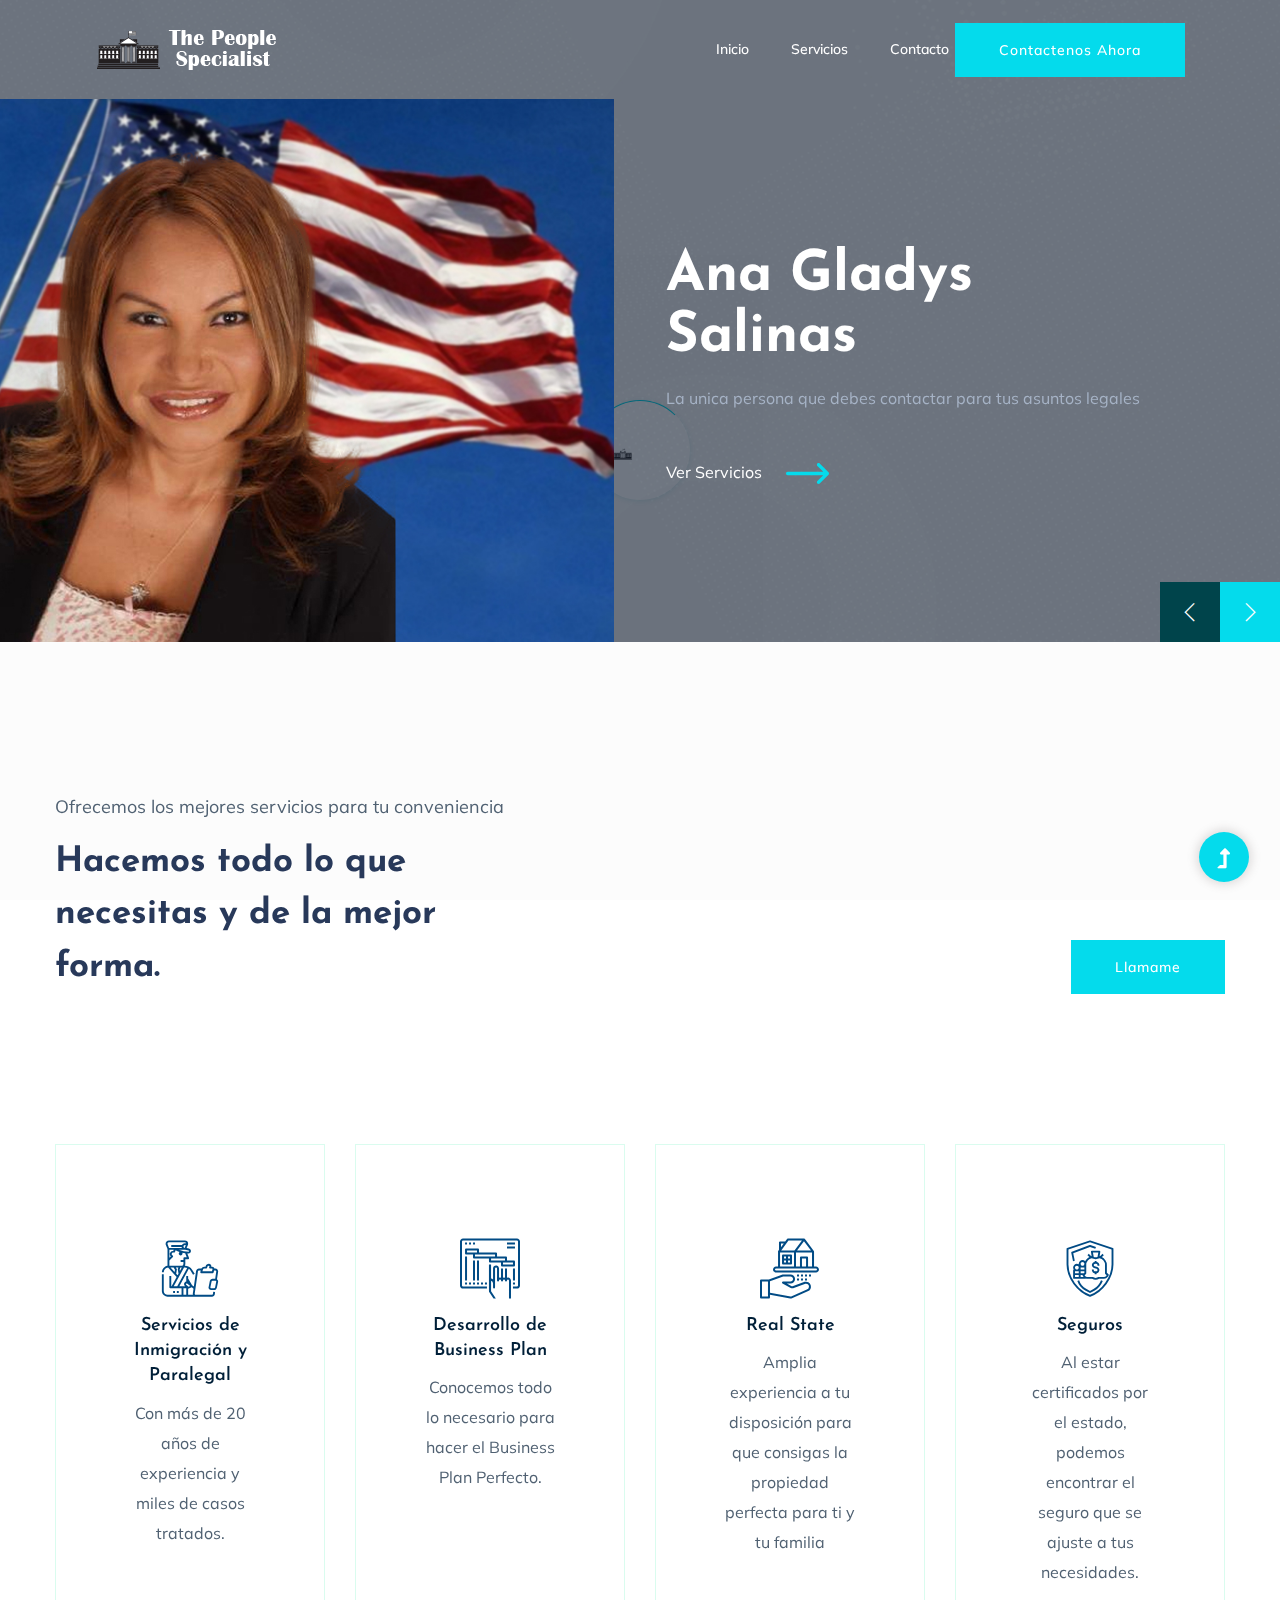
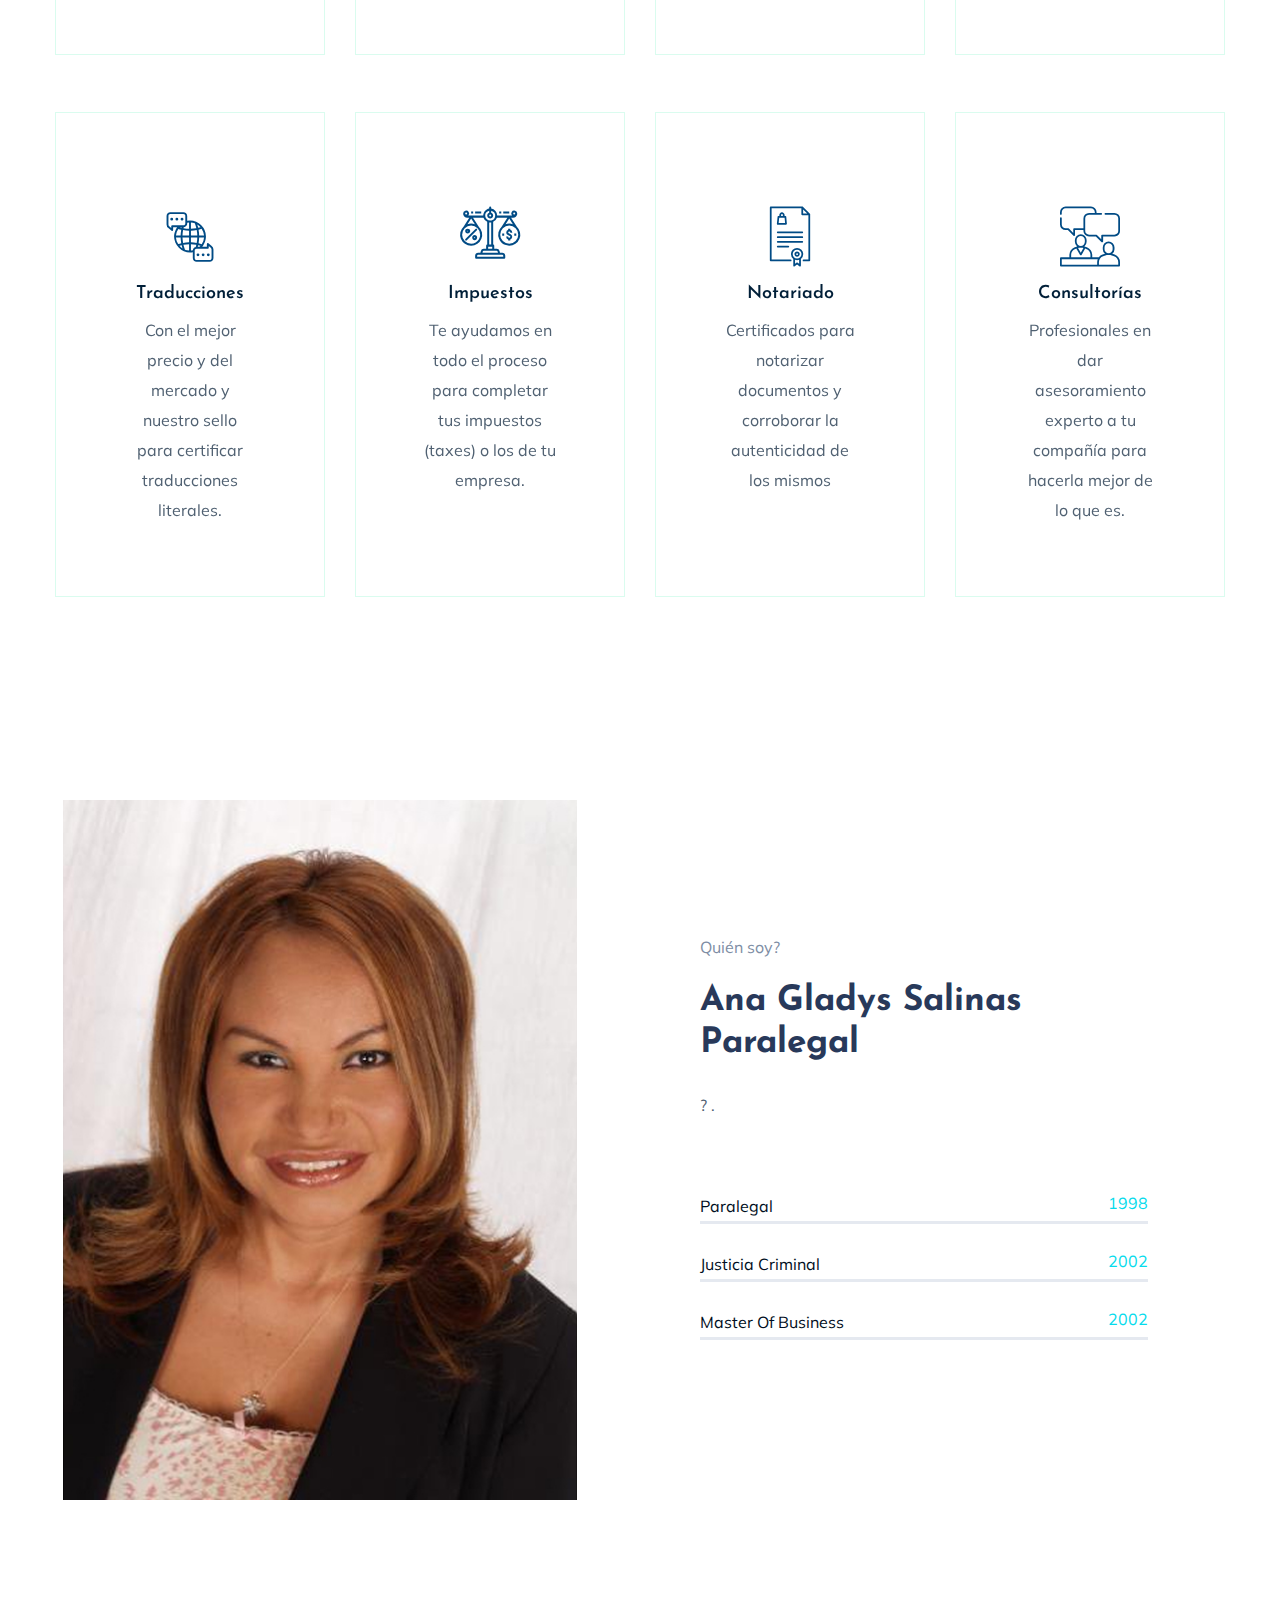
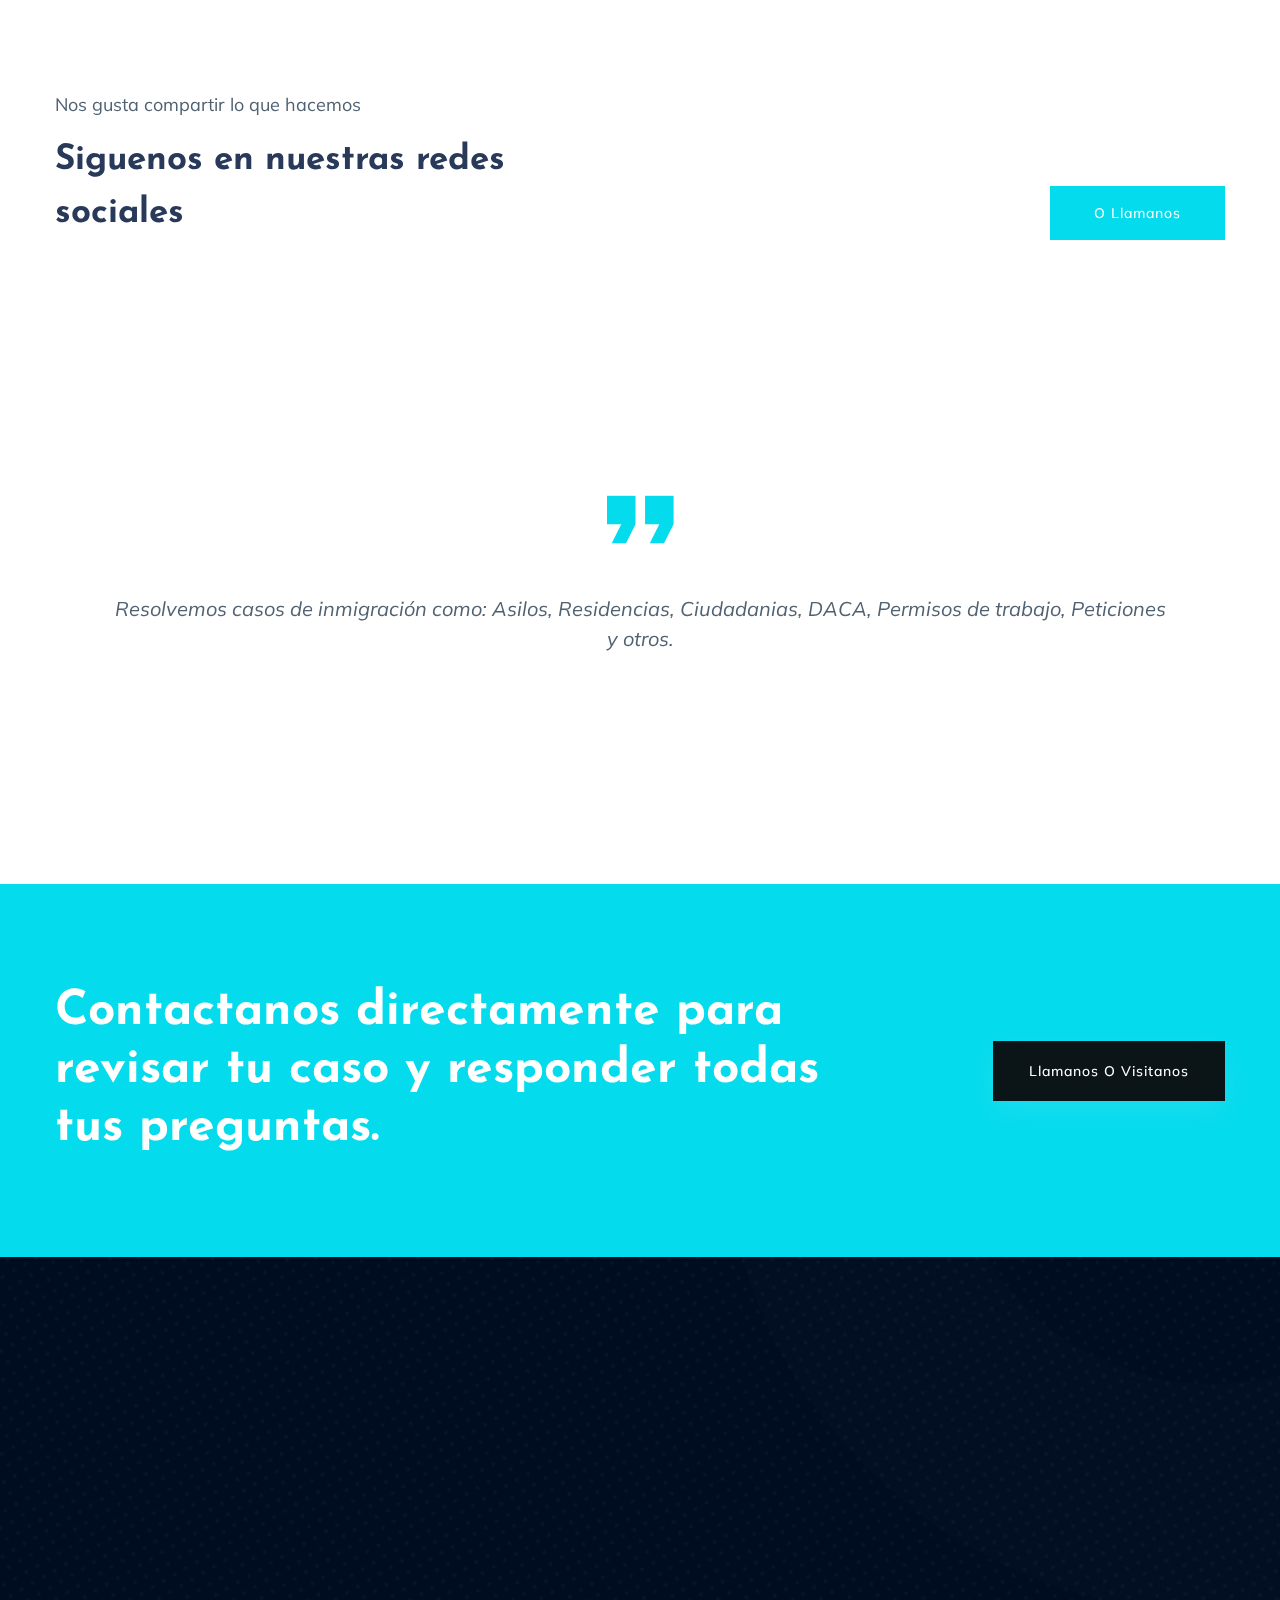
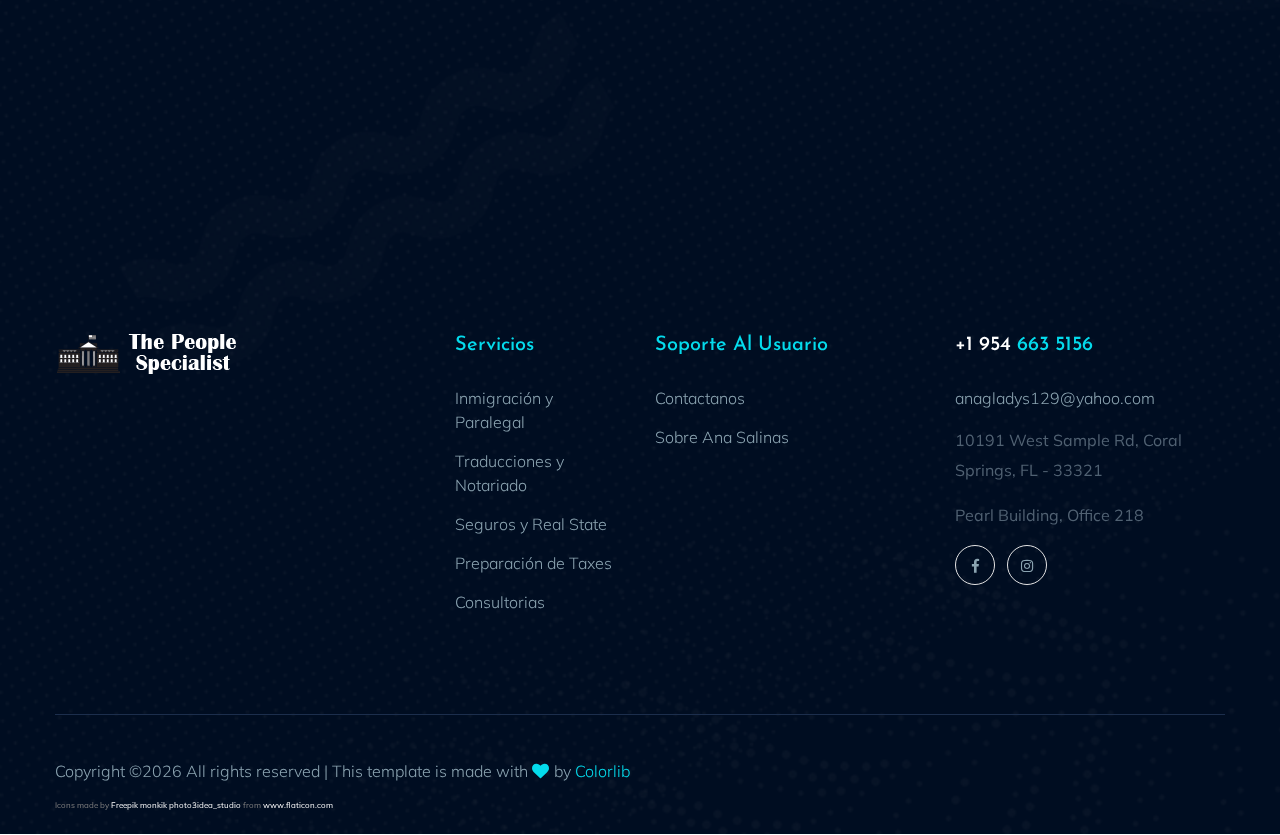
==== commit 25c495c3: "Update index.html" ====
--- a/index.html
+++ b/index.html
@@ -3,7 +3,7 @@
     <head>
         <meta charset="utf-8">
         <meta http-equiv="x-ua-compatible" content="ie=edge">
-        <title>Startup HTML-5 Template </title>
+        <title>Ana G. Salinas Paralegal </title>
         <meta name="description" content="">
         <meta name="viewport" content="width=device-width, initial-scale=1">
         <link rel="manifest" href="site.webmanifest">
@@ -501,4 +501,4 @@
         <script src="./assets/js/main.js"></script>
         
     </body>
-</html>+</html>
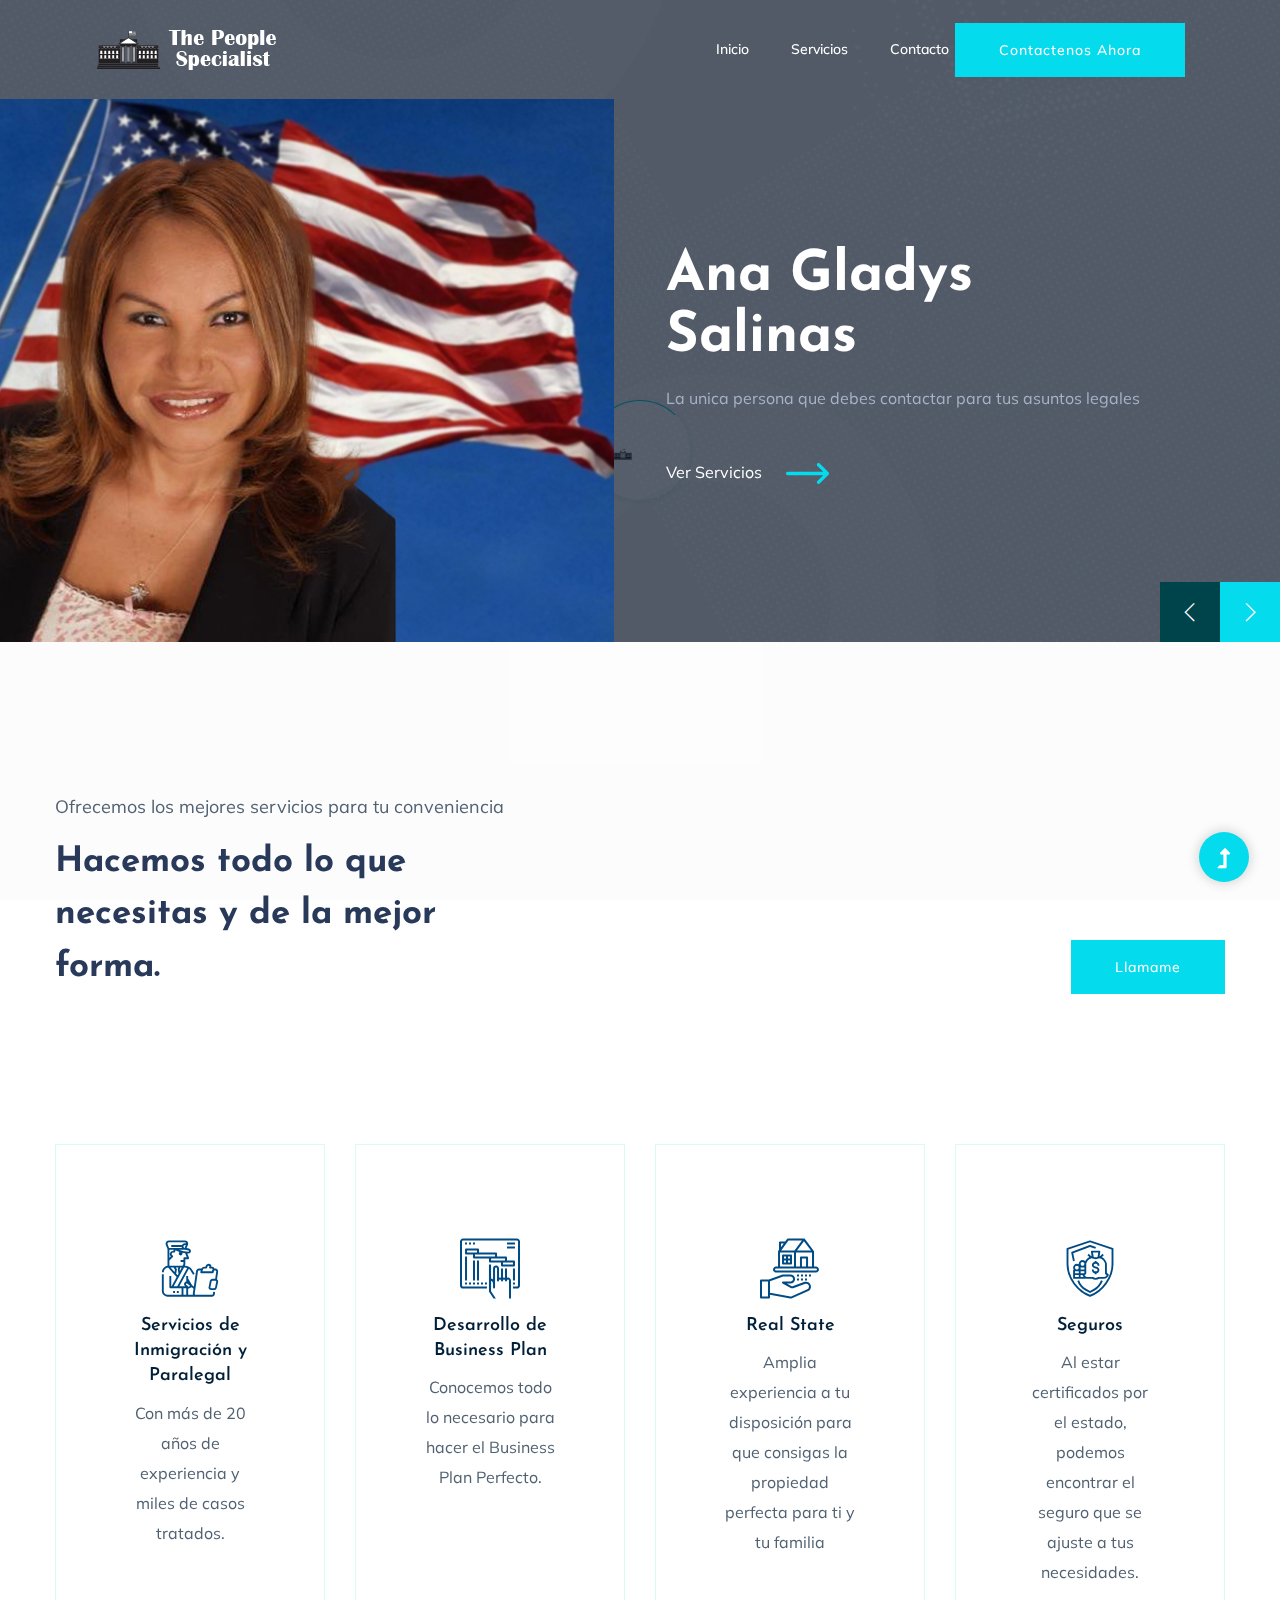
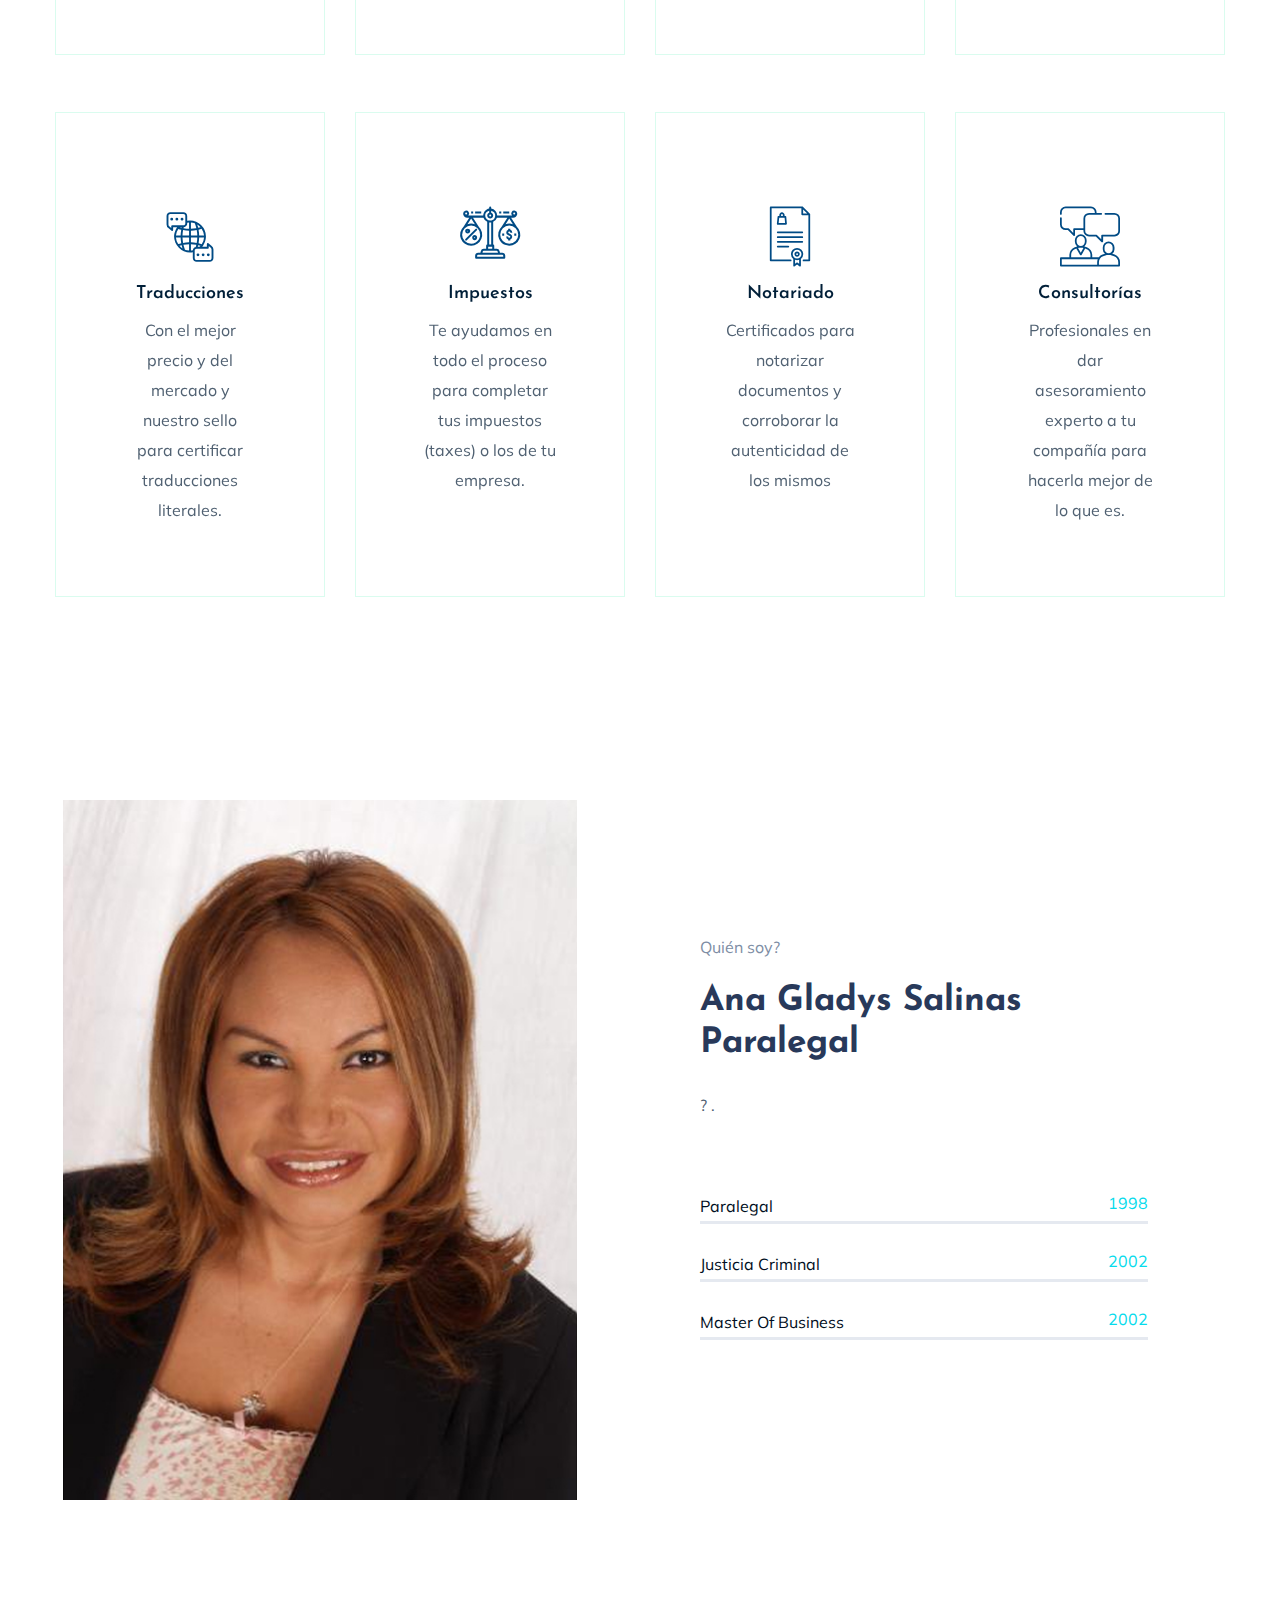
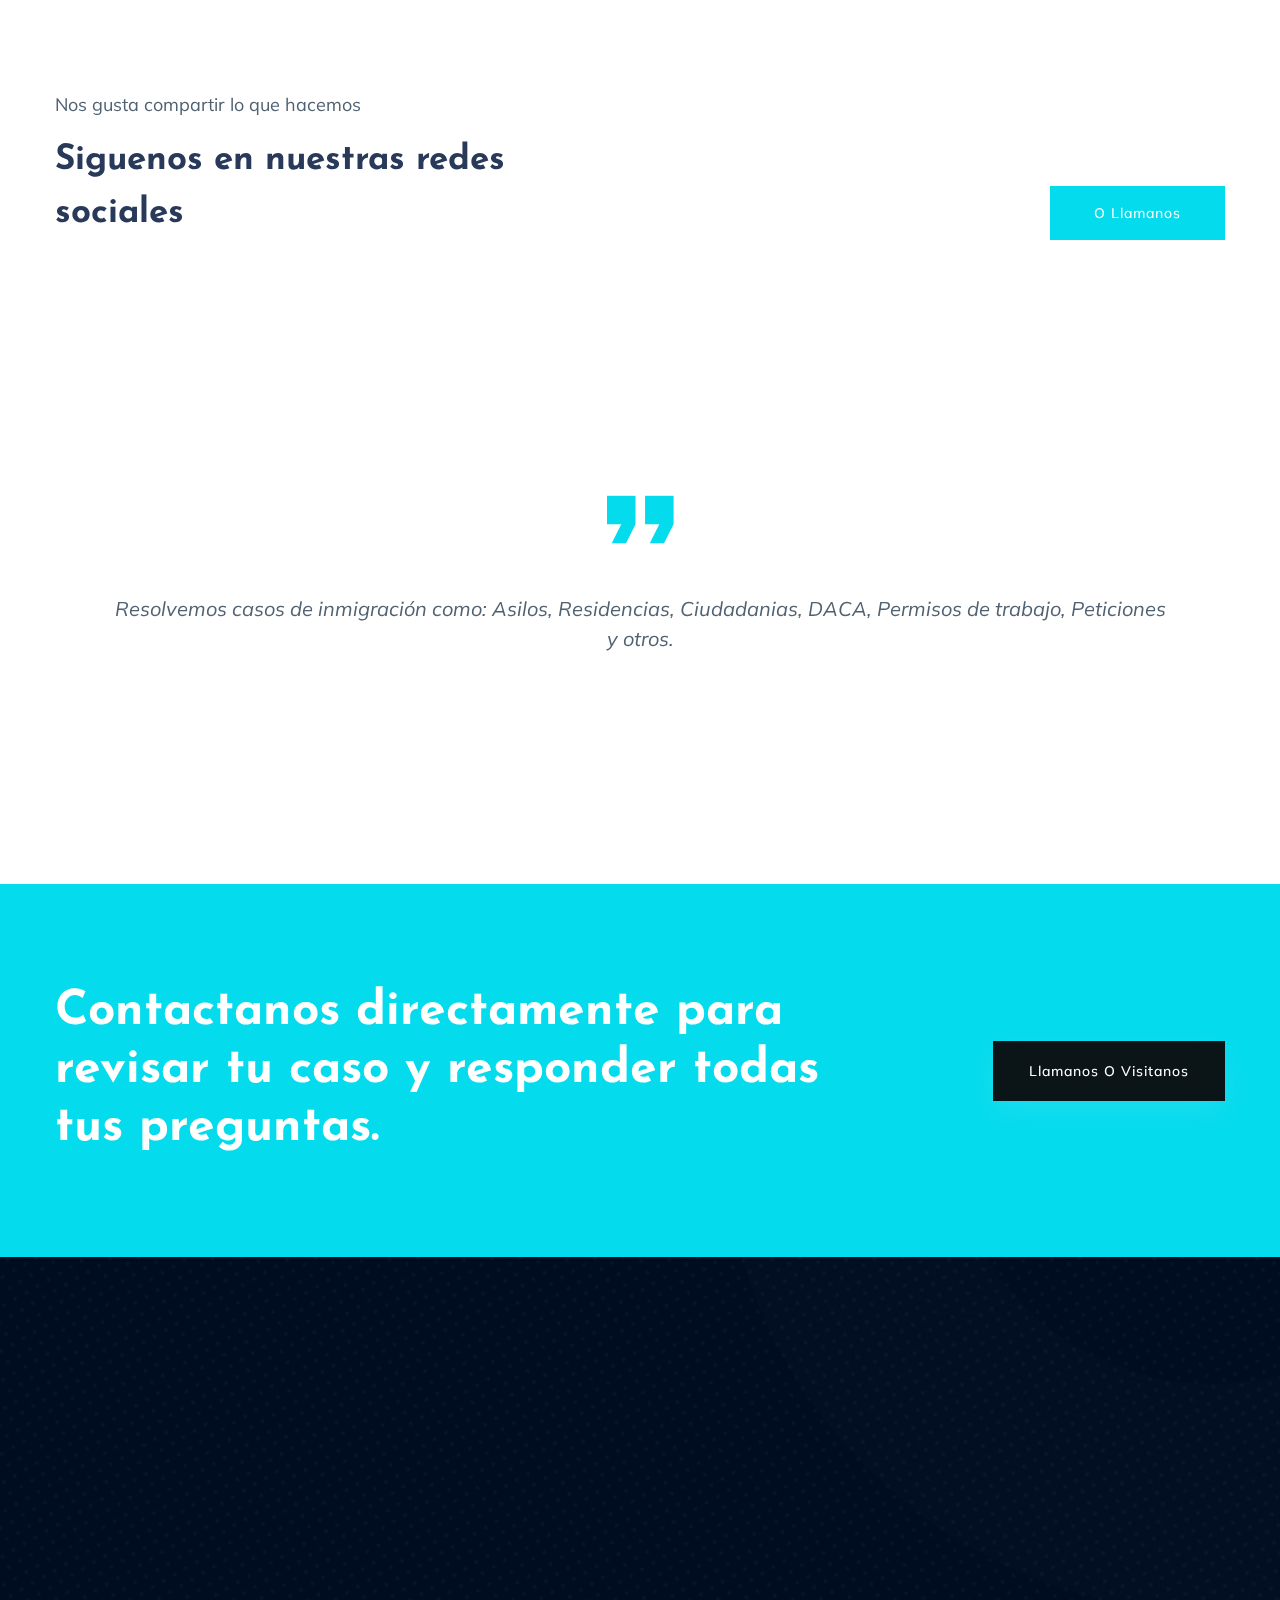
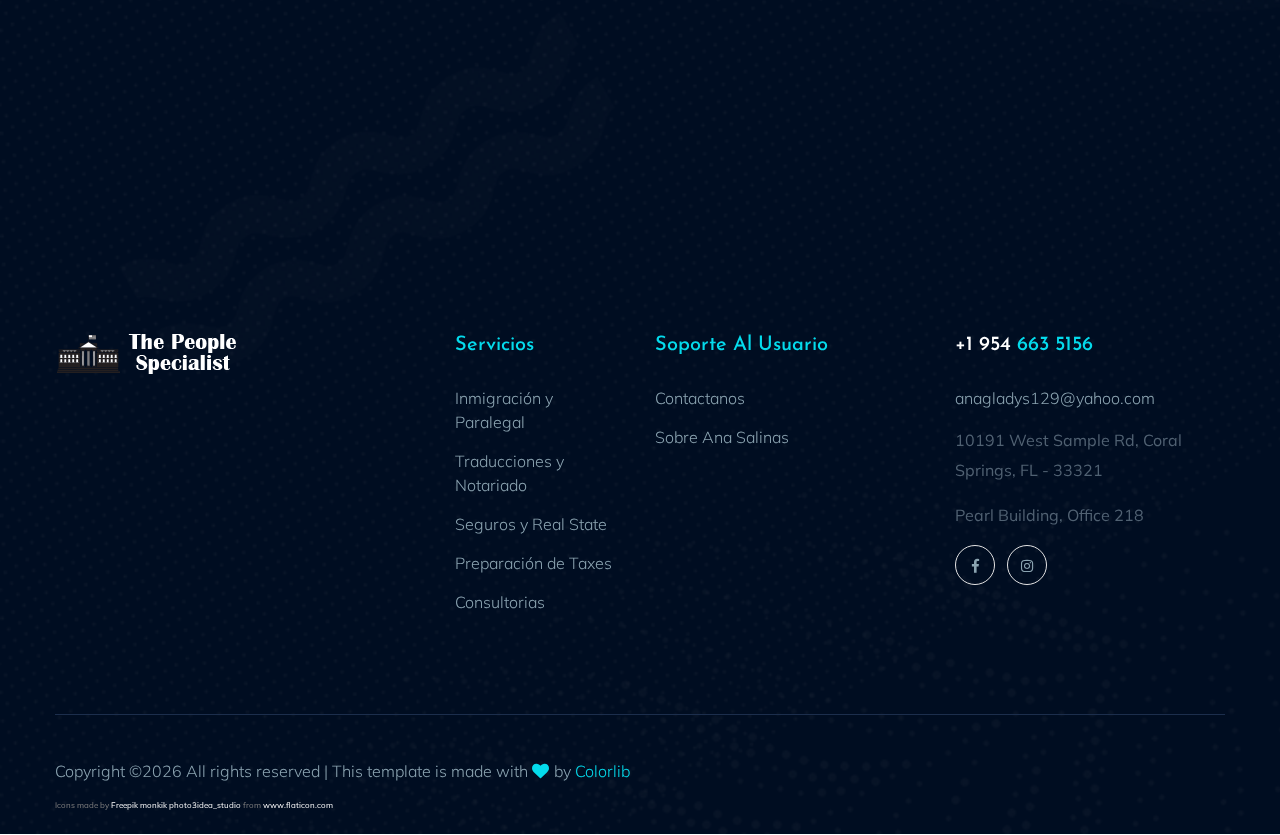
==== commit 0c126e29: "Fixes" ====
--- a/index.html
+++ b/index.html
@@ -63,7 +63,7 @@
                             </div>             
                             <div class="col-xl-2 col-lg-3 col-md-3">
                                 <div class="header-right-btn f-right d-none d-lg-block">
-                                    <a href="#contact" class="btn header-btn">Contactenos Ahora</a>
+                                    <a href="tel:+19546635156" class="btn header-btn">Contactenos Ahora</a>
                                 </div>
                             </div>
                             <!-- Mobile Menu -->
@@ -302,7 +302,7 @@
                     </div>
                     <div class="col-xl-7 col-lg-5 col-md-4">
                         <div class="wantToWork-btn f-right">
-                            <a href="#" class="btn btn-ans">O llamanos</a>
+                            <a href="tel:+19546635156" class="btn btn-ans">O llamanos</a>
                         </div>
                     </div>
                 </div>
@@ -501,4 +501,4 @@
         <script src="./assets/js/main.js"></script>
         
     </body>
-</html>
+</html>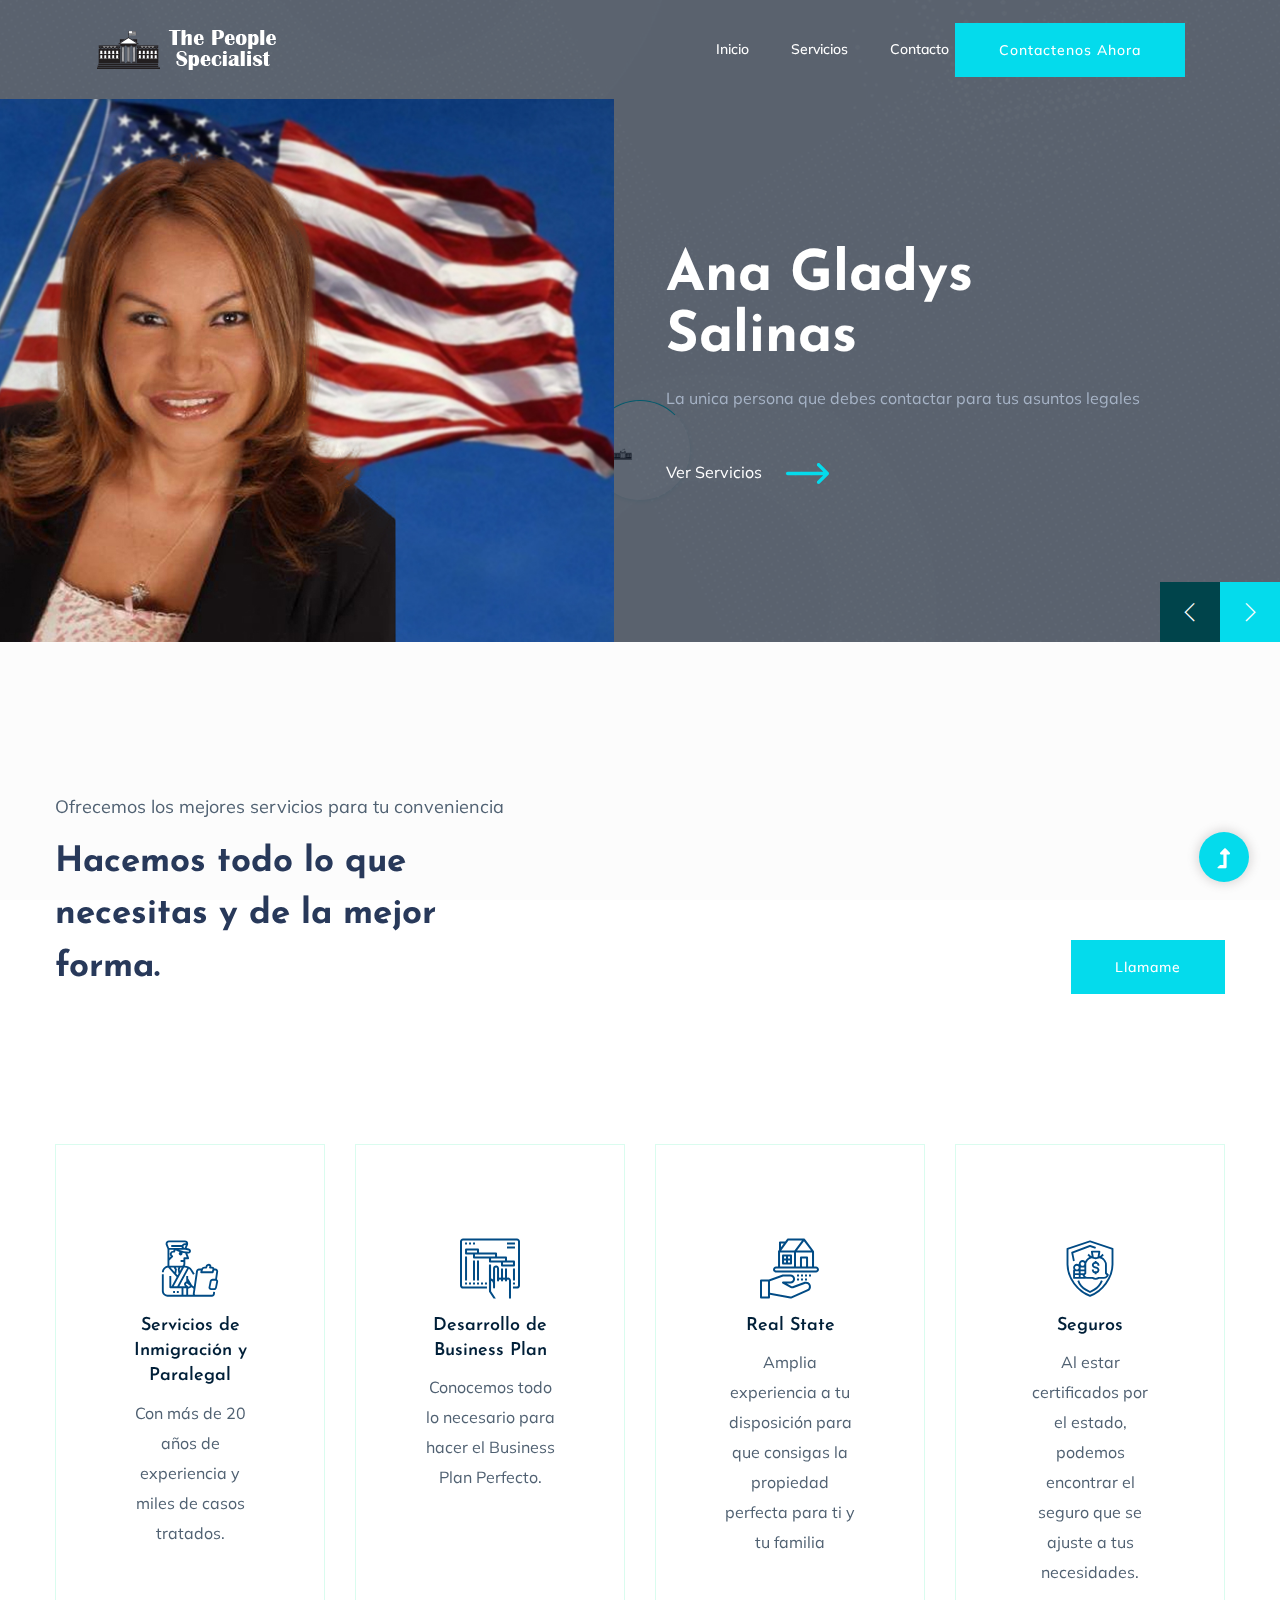
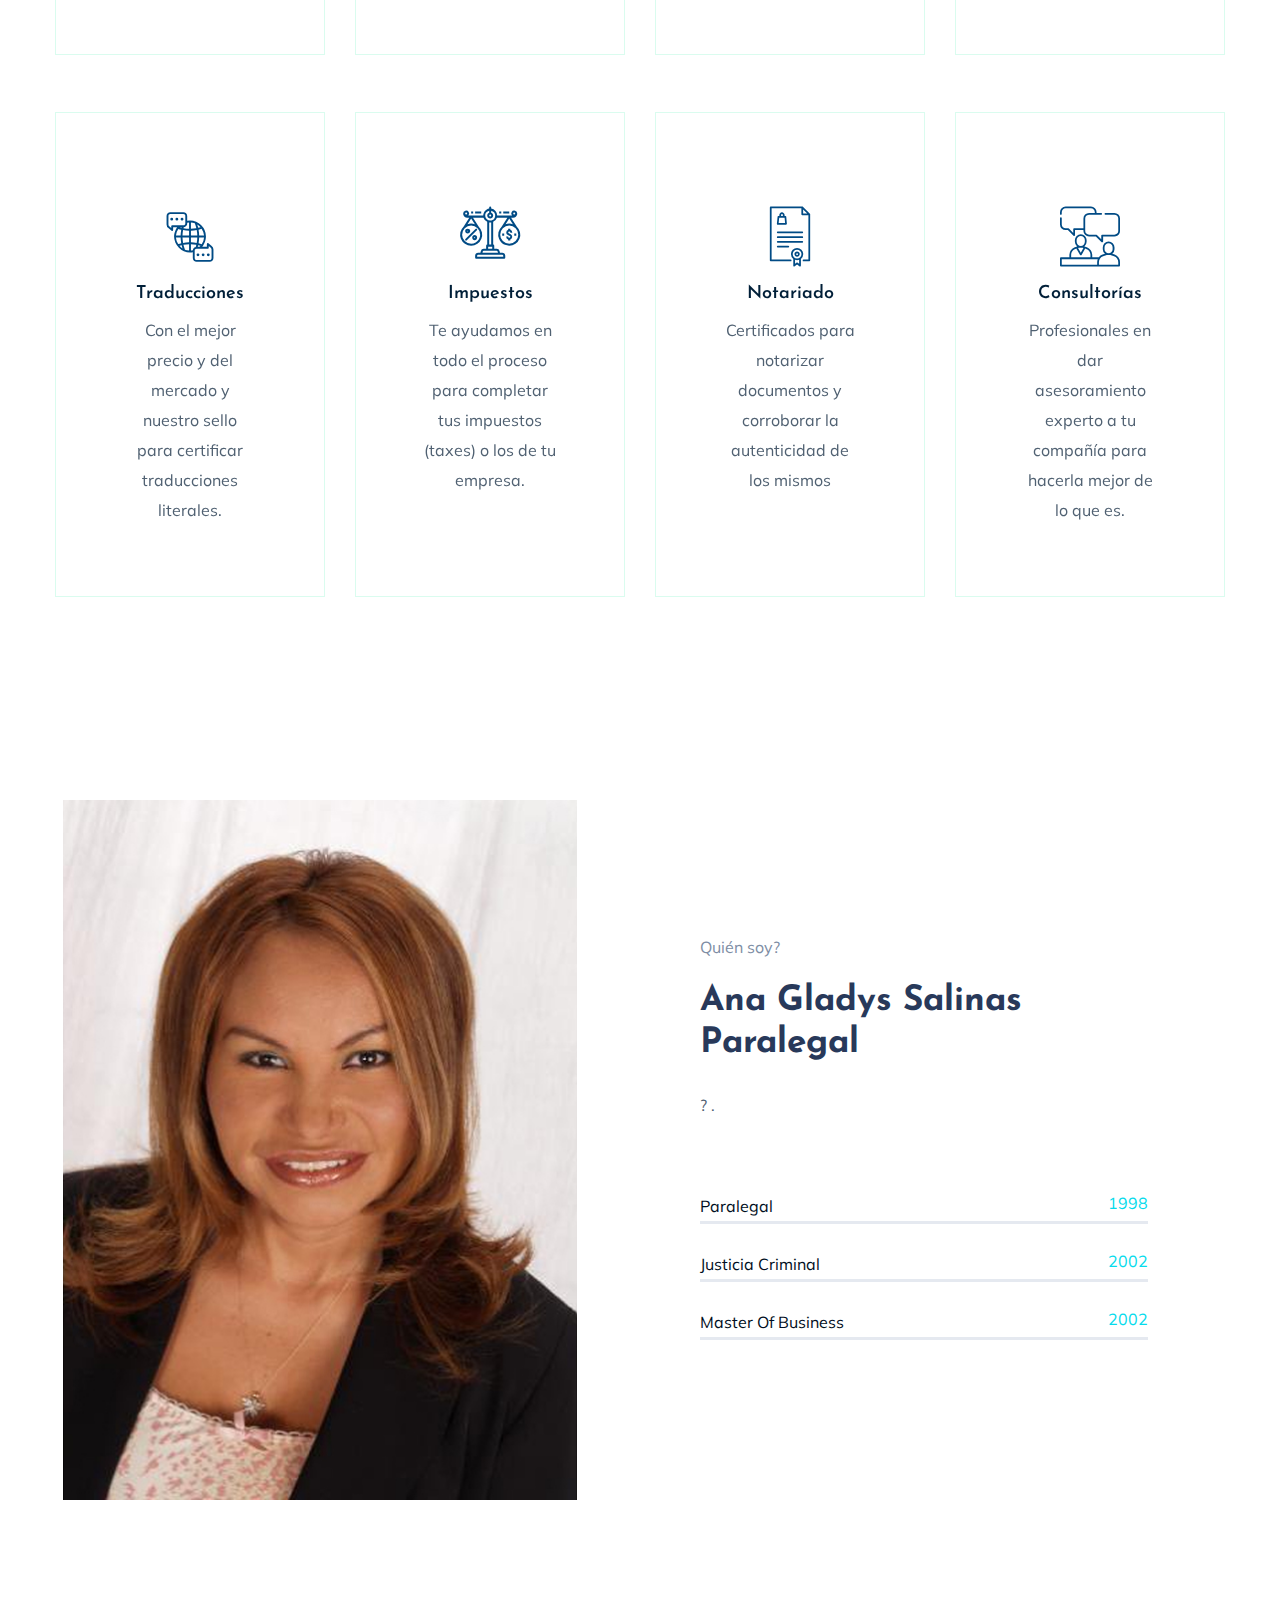
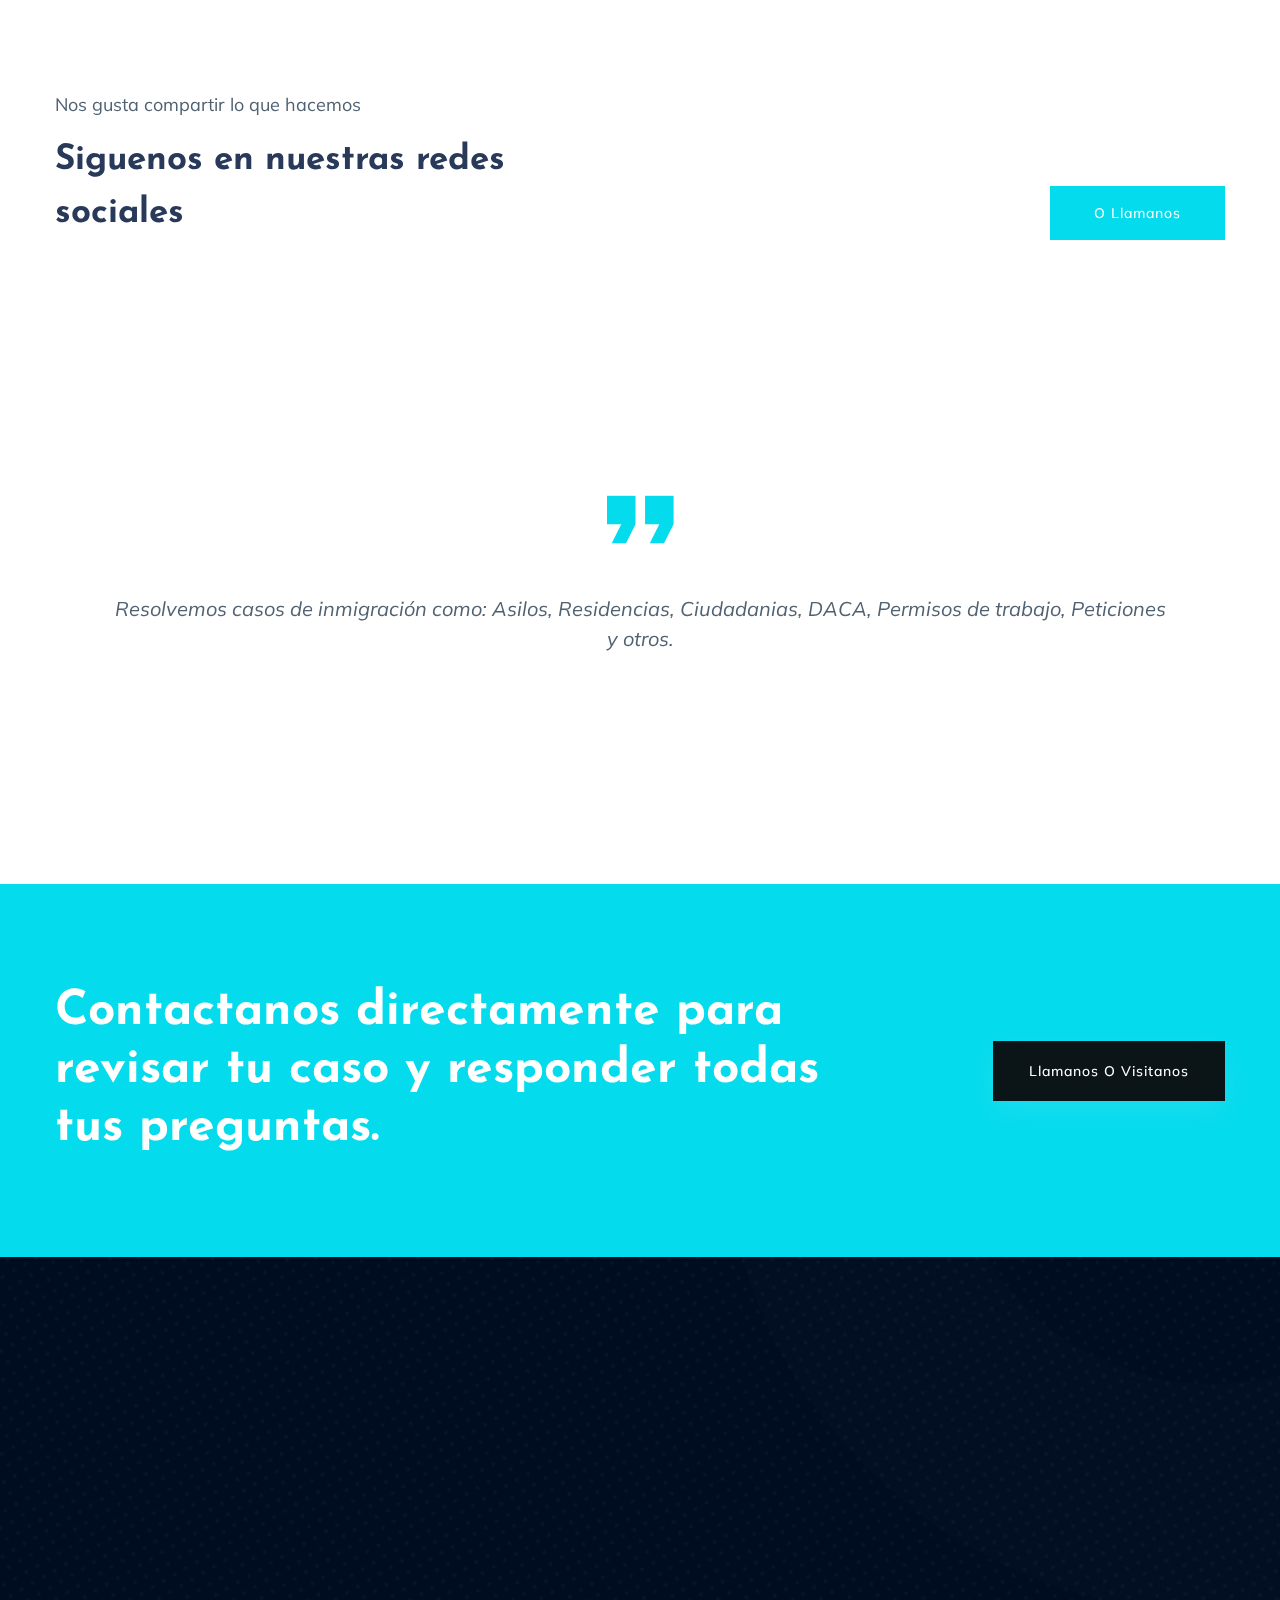
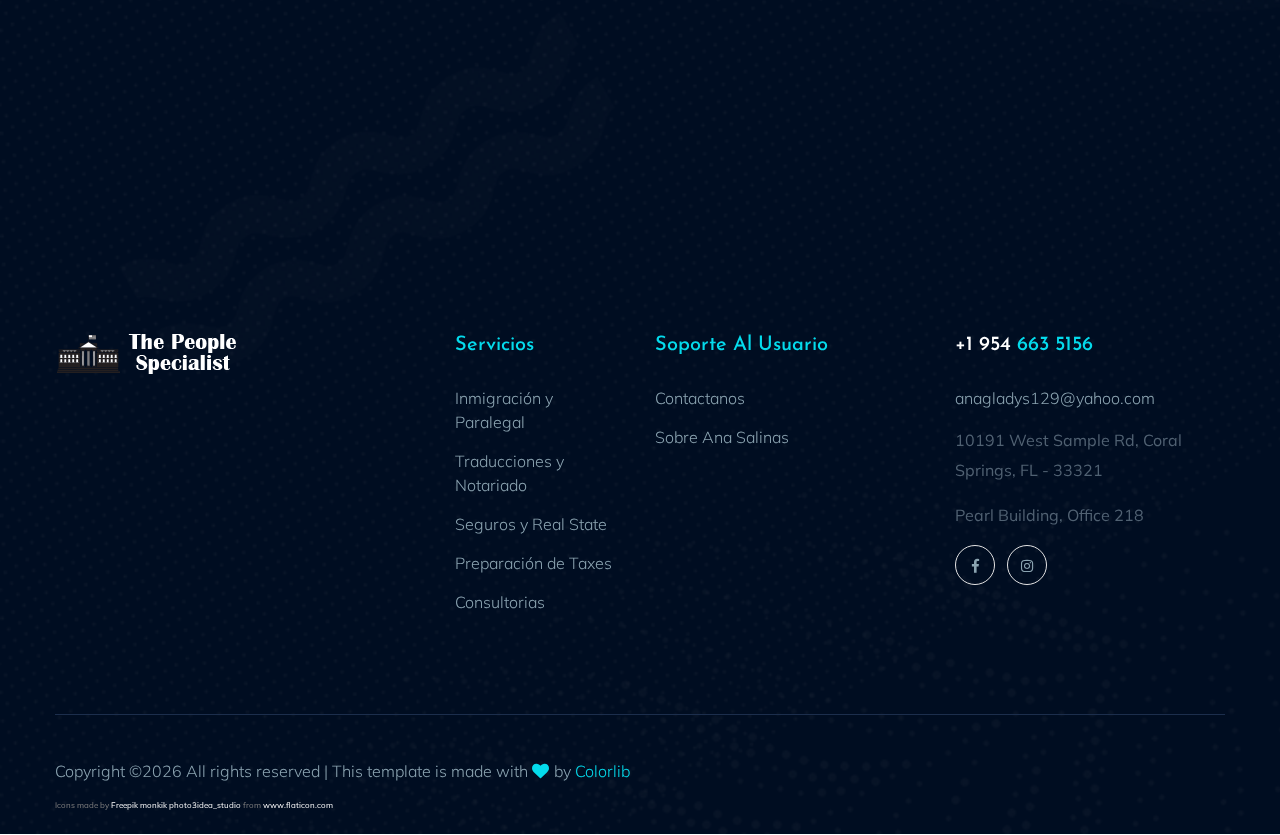
==== commit d452b2da: "Merge branch 'master' of https://github.com/DeglyP/deglyp.github.io" ====
--- a/index.html
+++ b/index.html
@@ -501,4 +501,4 @@
         <script src="./assets/js/main.js"></script>
         
     </body>
-</html>+</html>
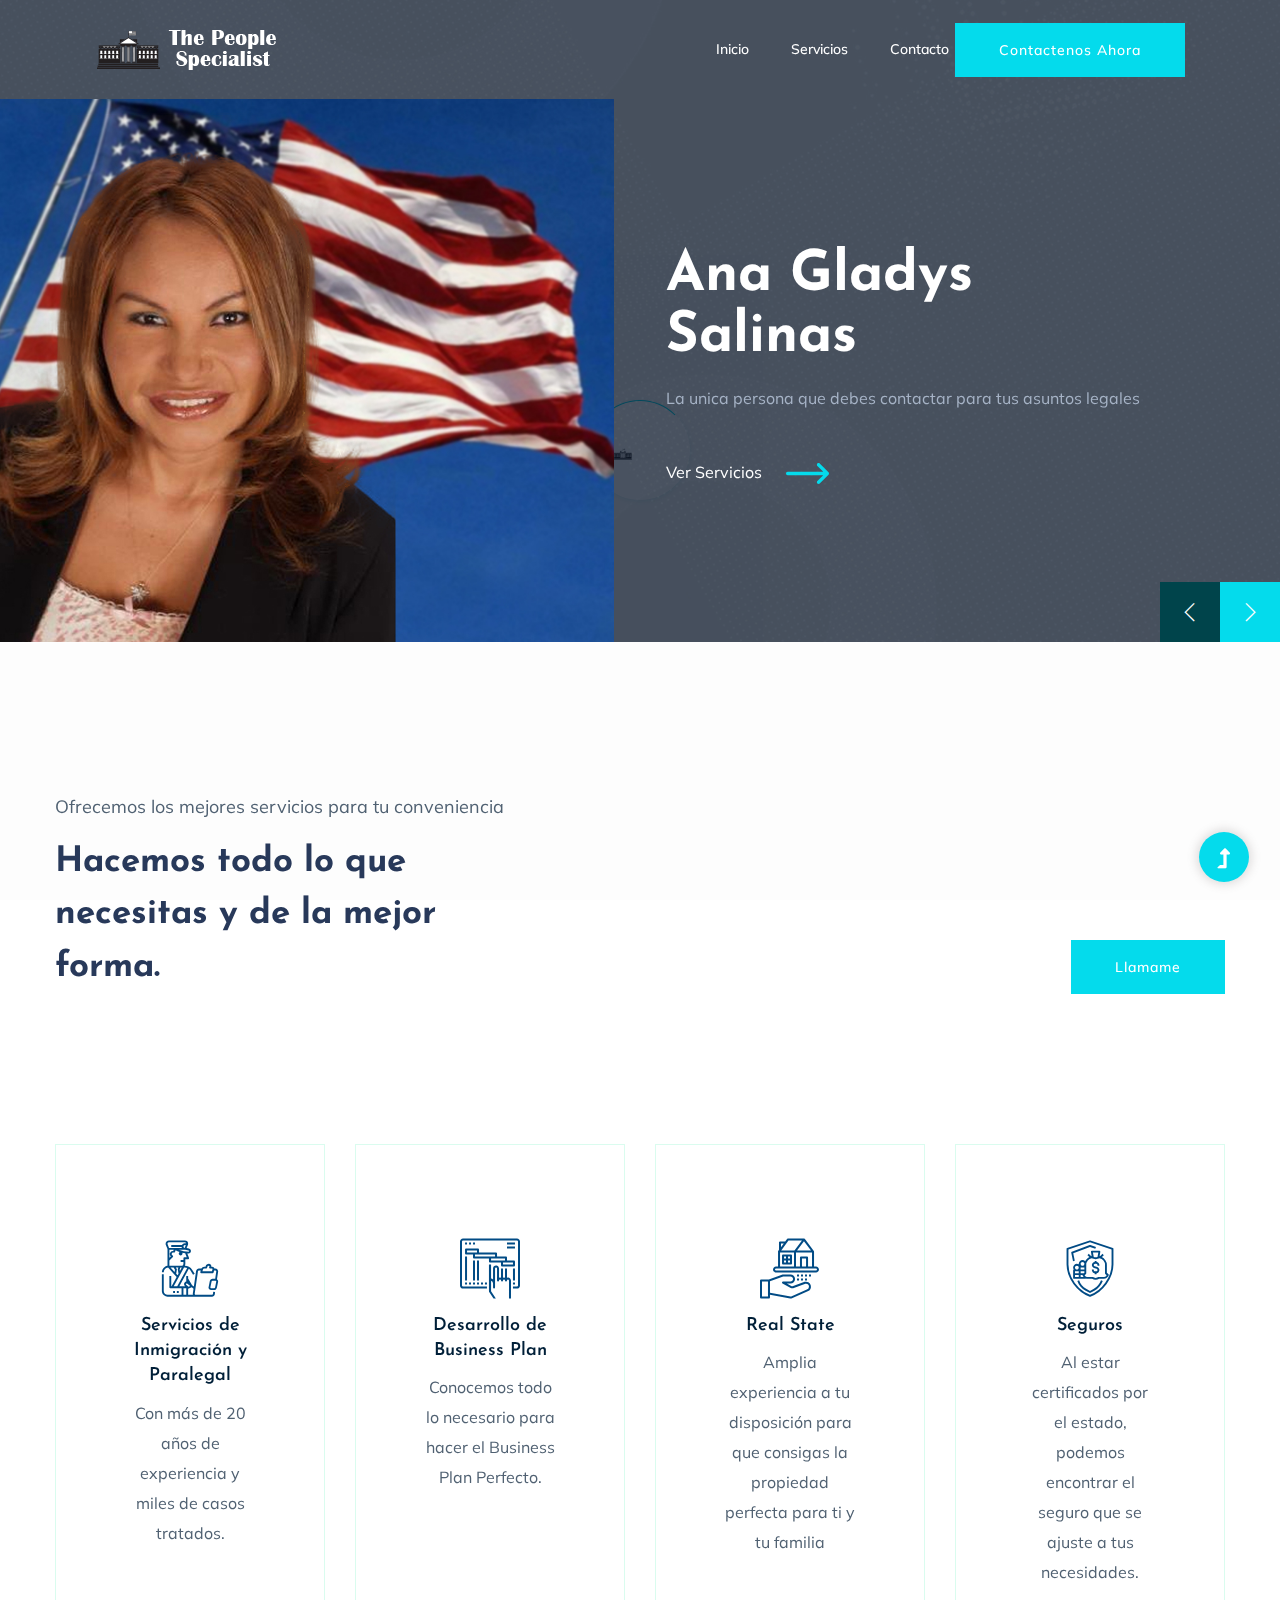
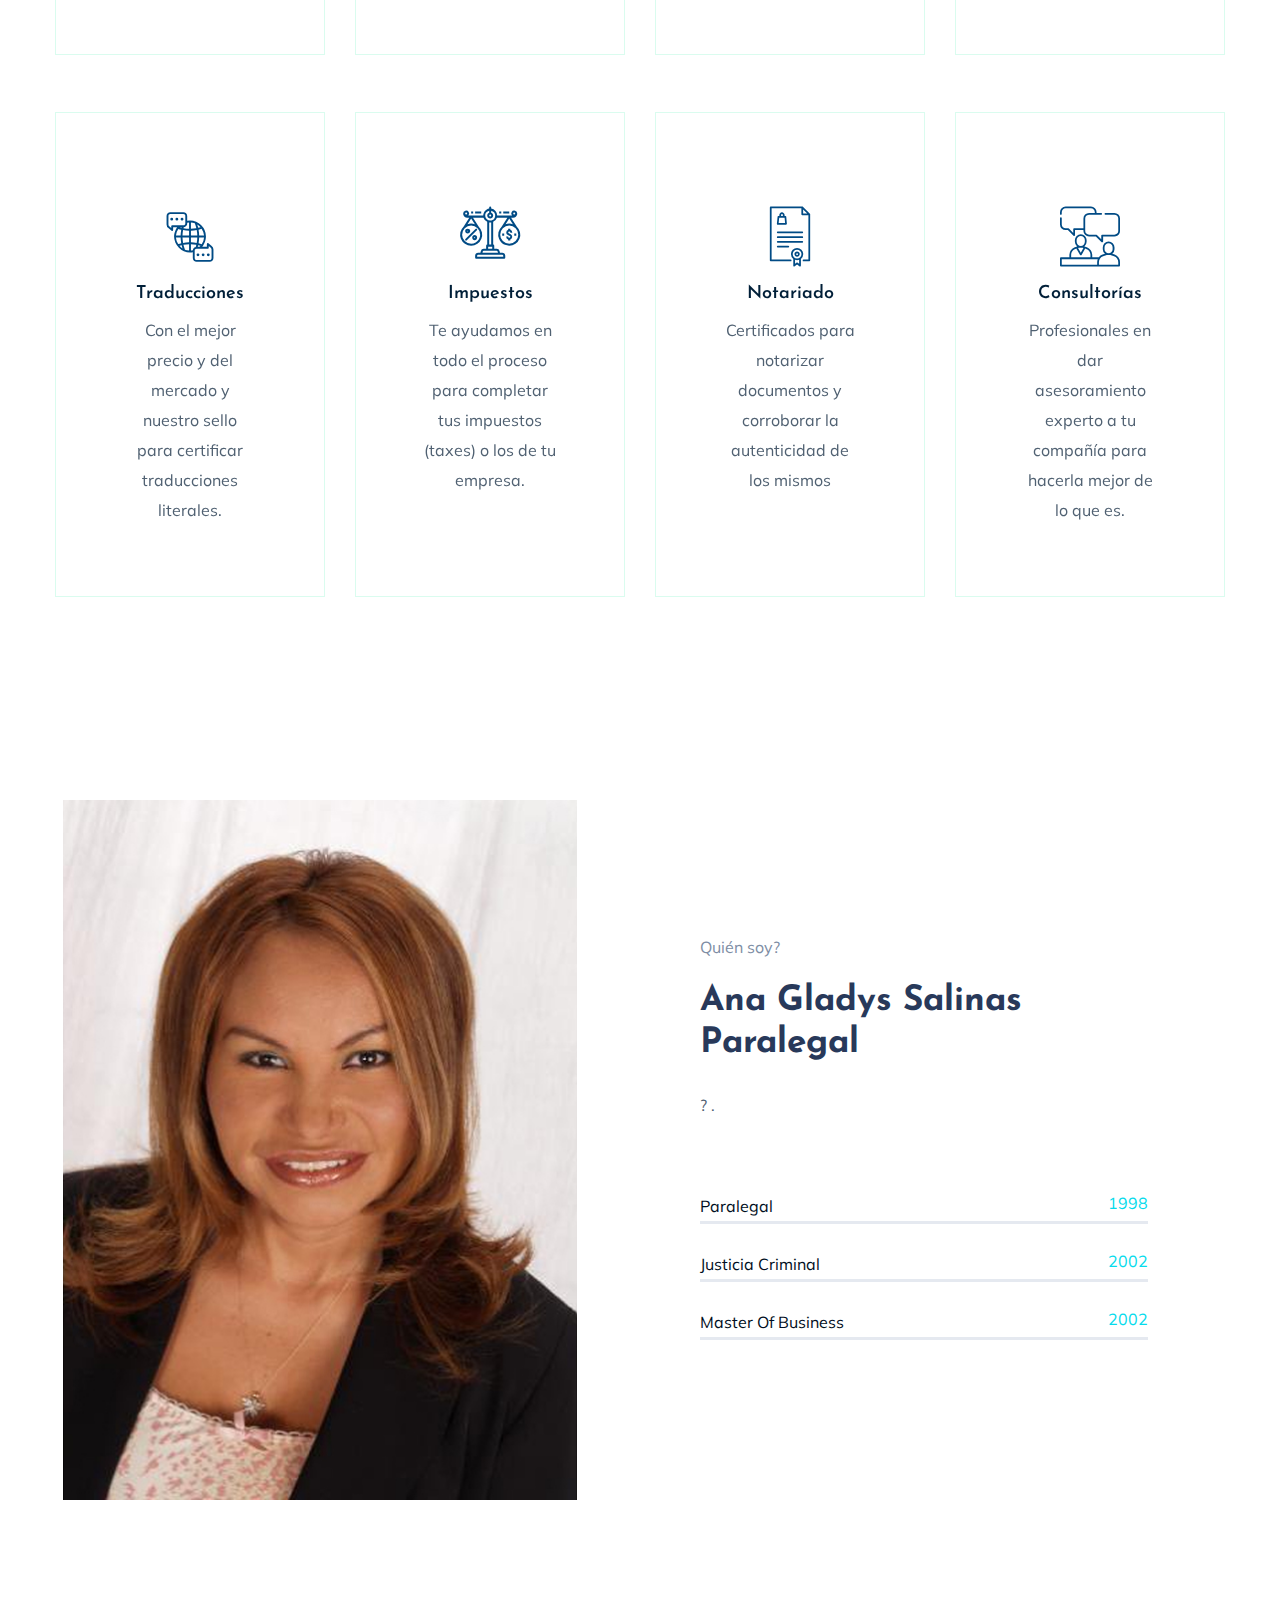
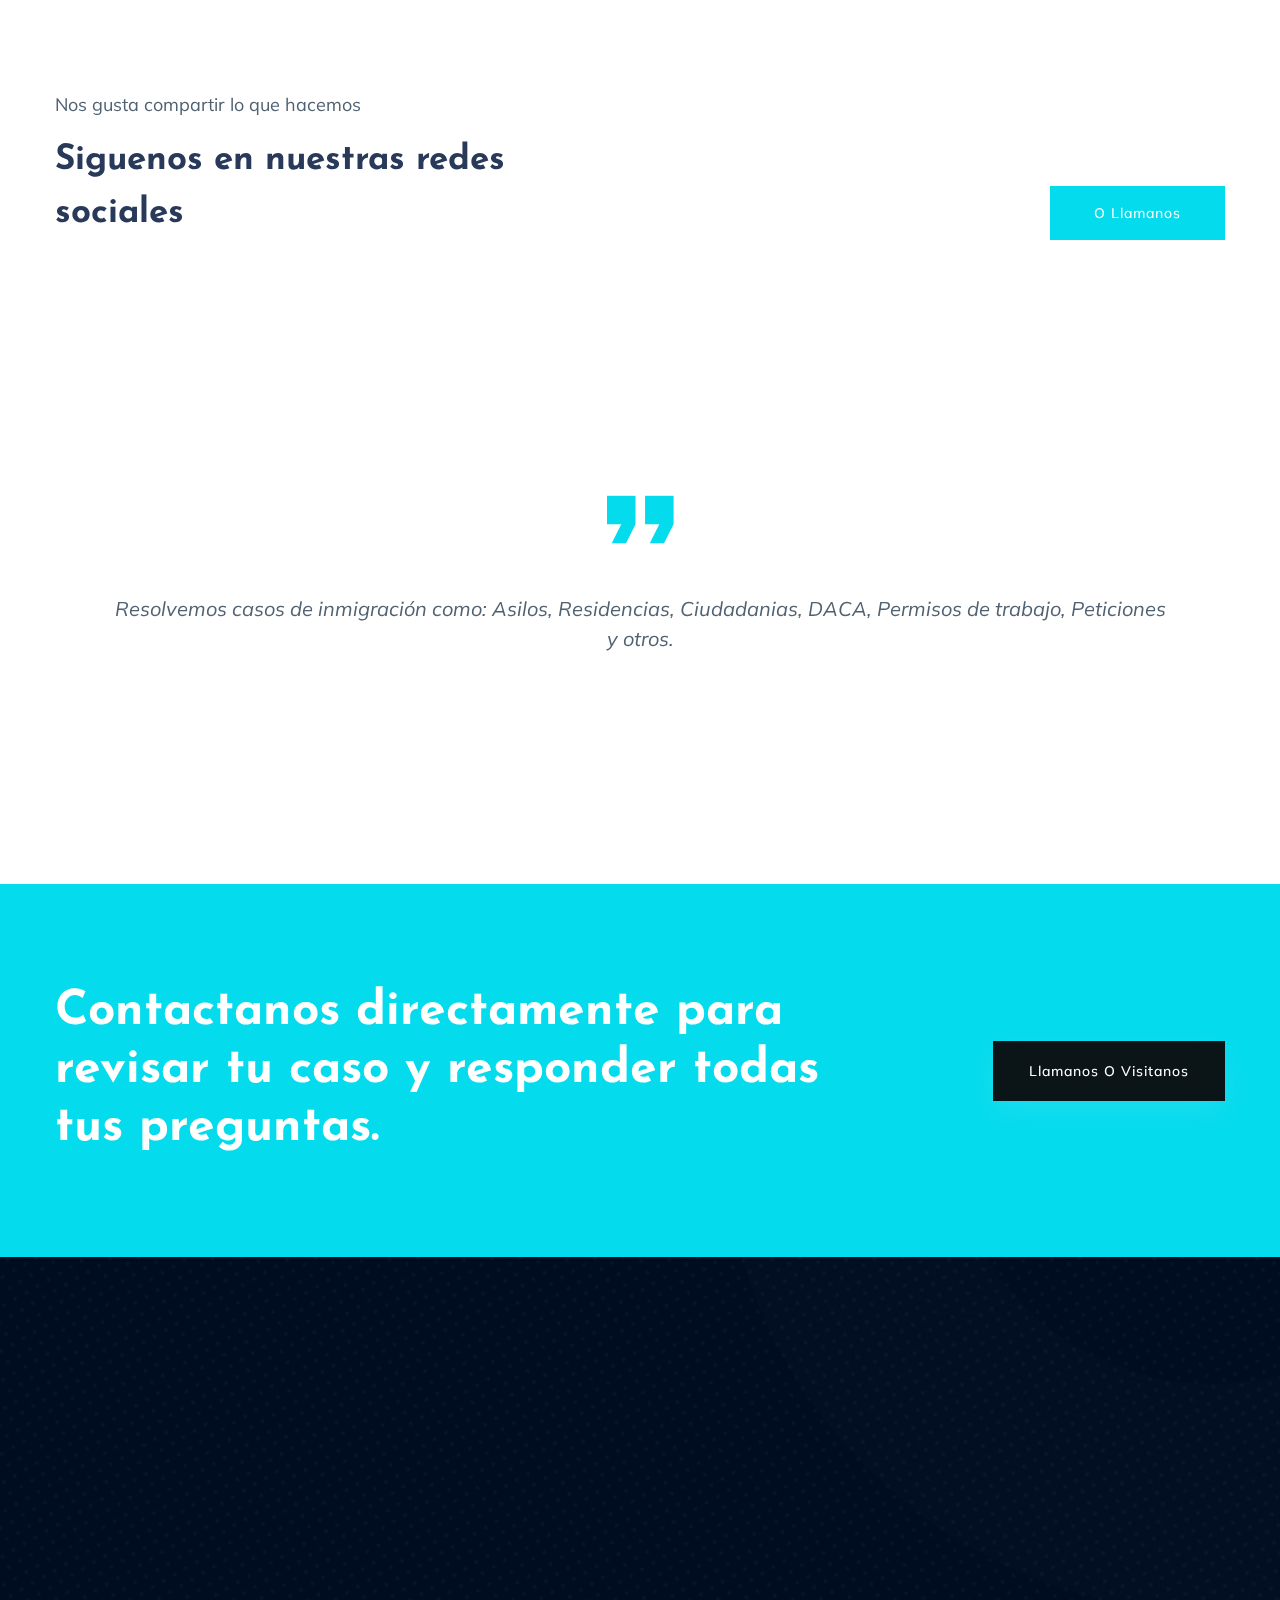
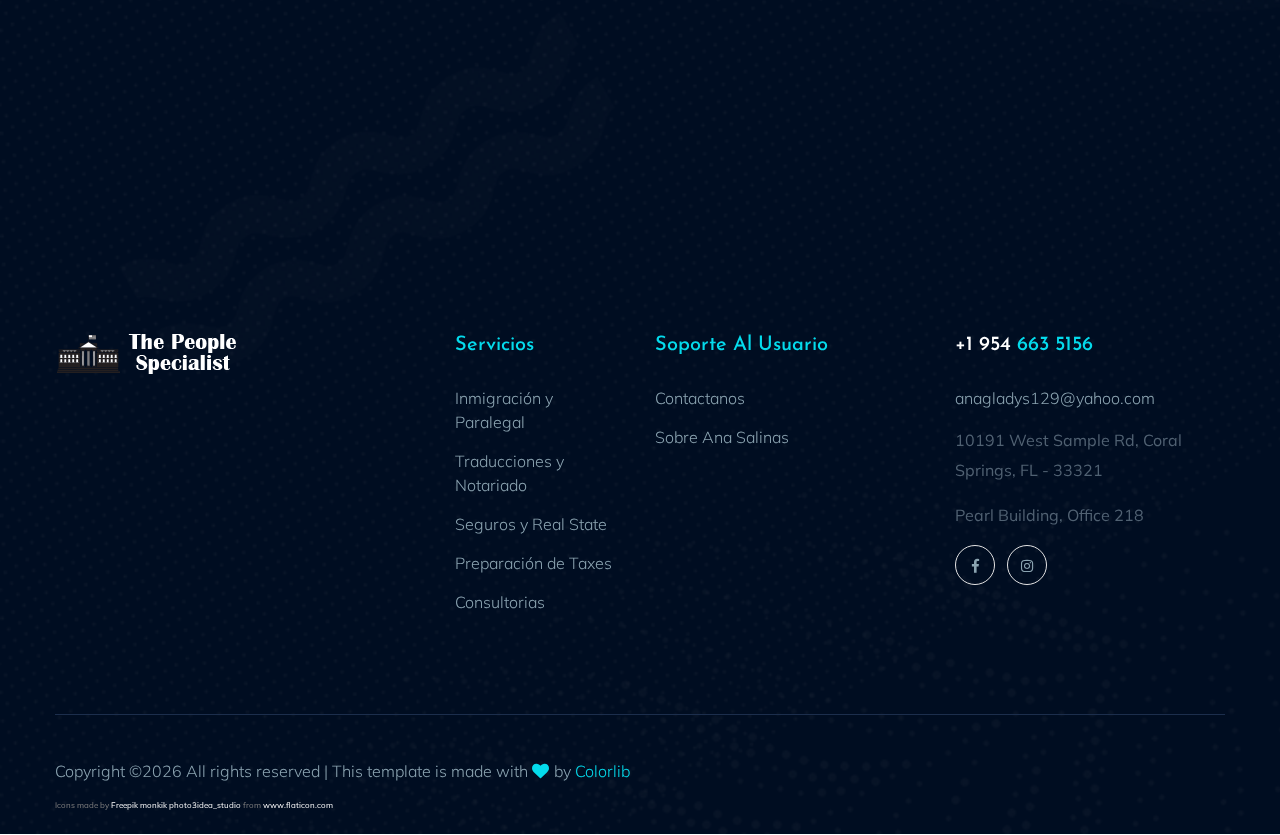
==== commit 3c2bdd53: "Fixes" ====
--- a/index.html
+++ b/index.html
@@ -501,4 +501,4 @@
         <script src="./assets/js/main.js"></script>
         
     </body>
-</html>
+</html>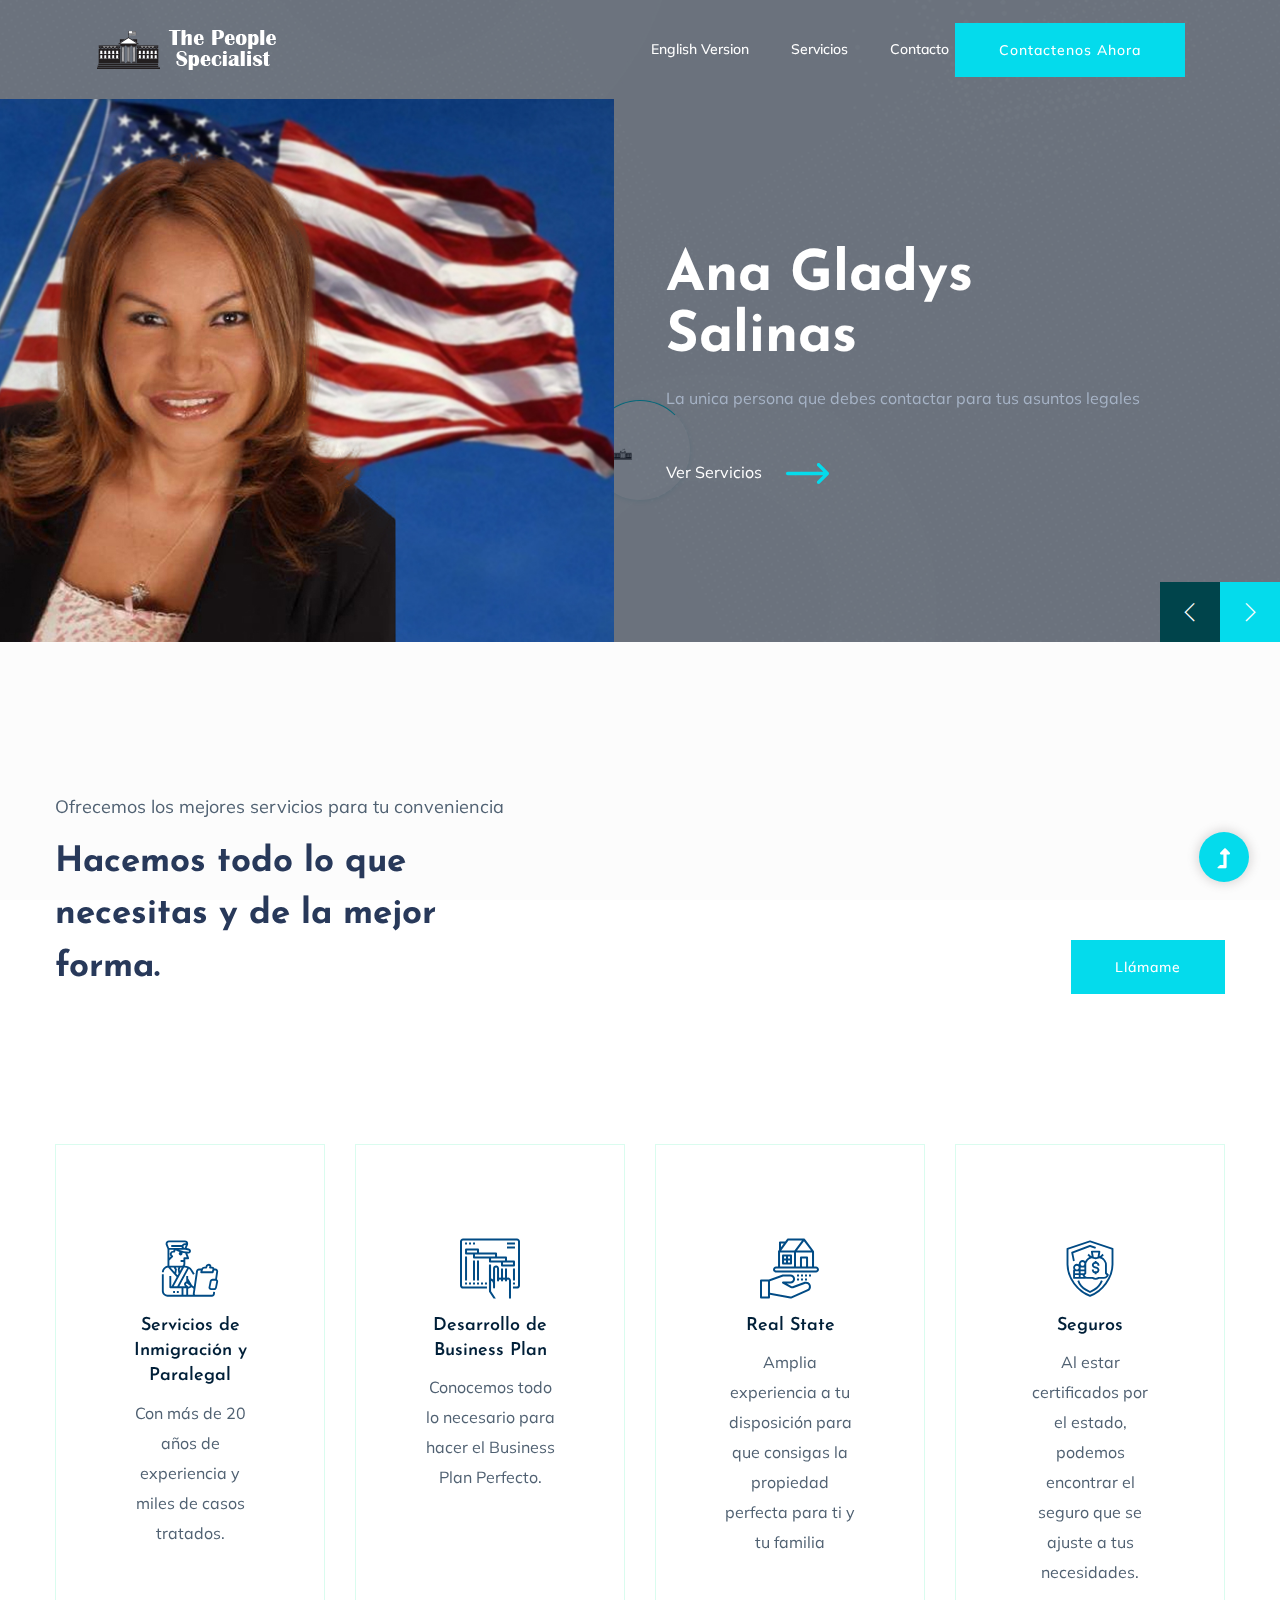
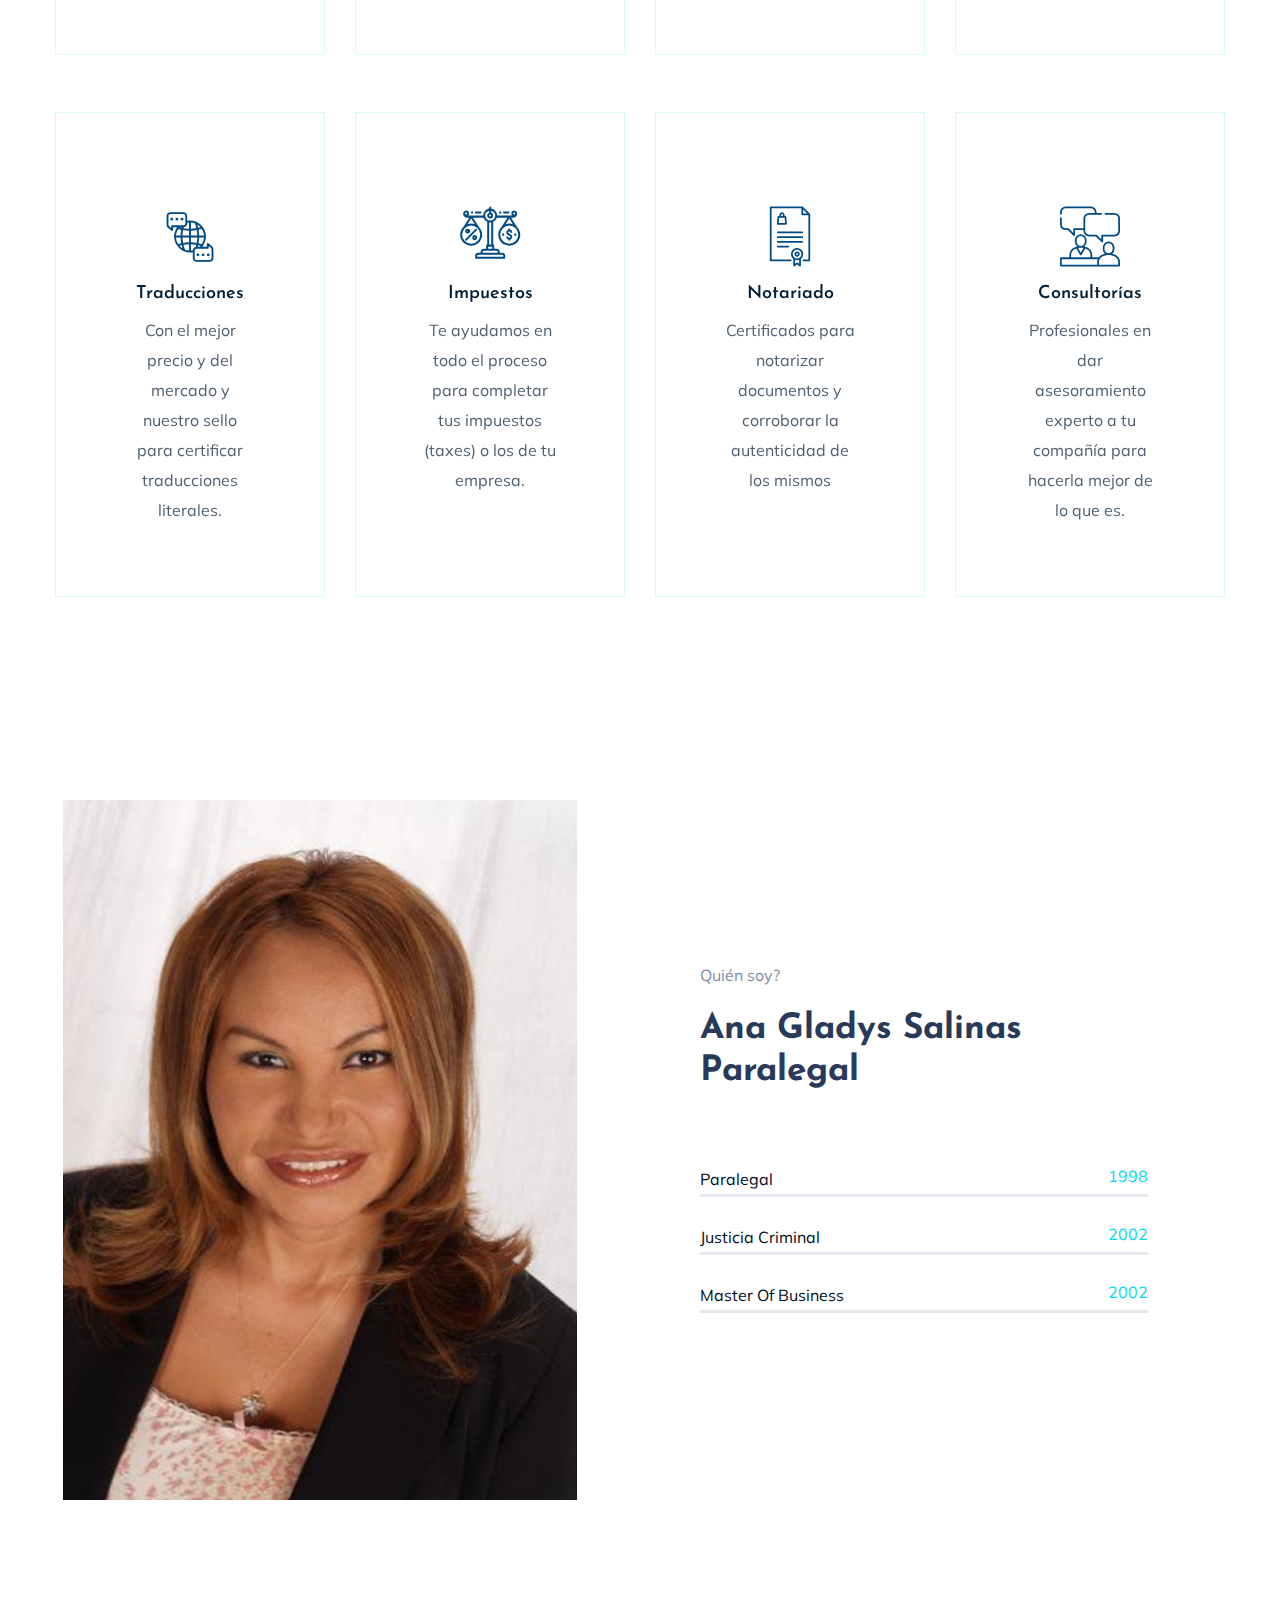
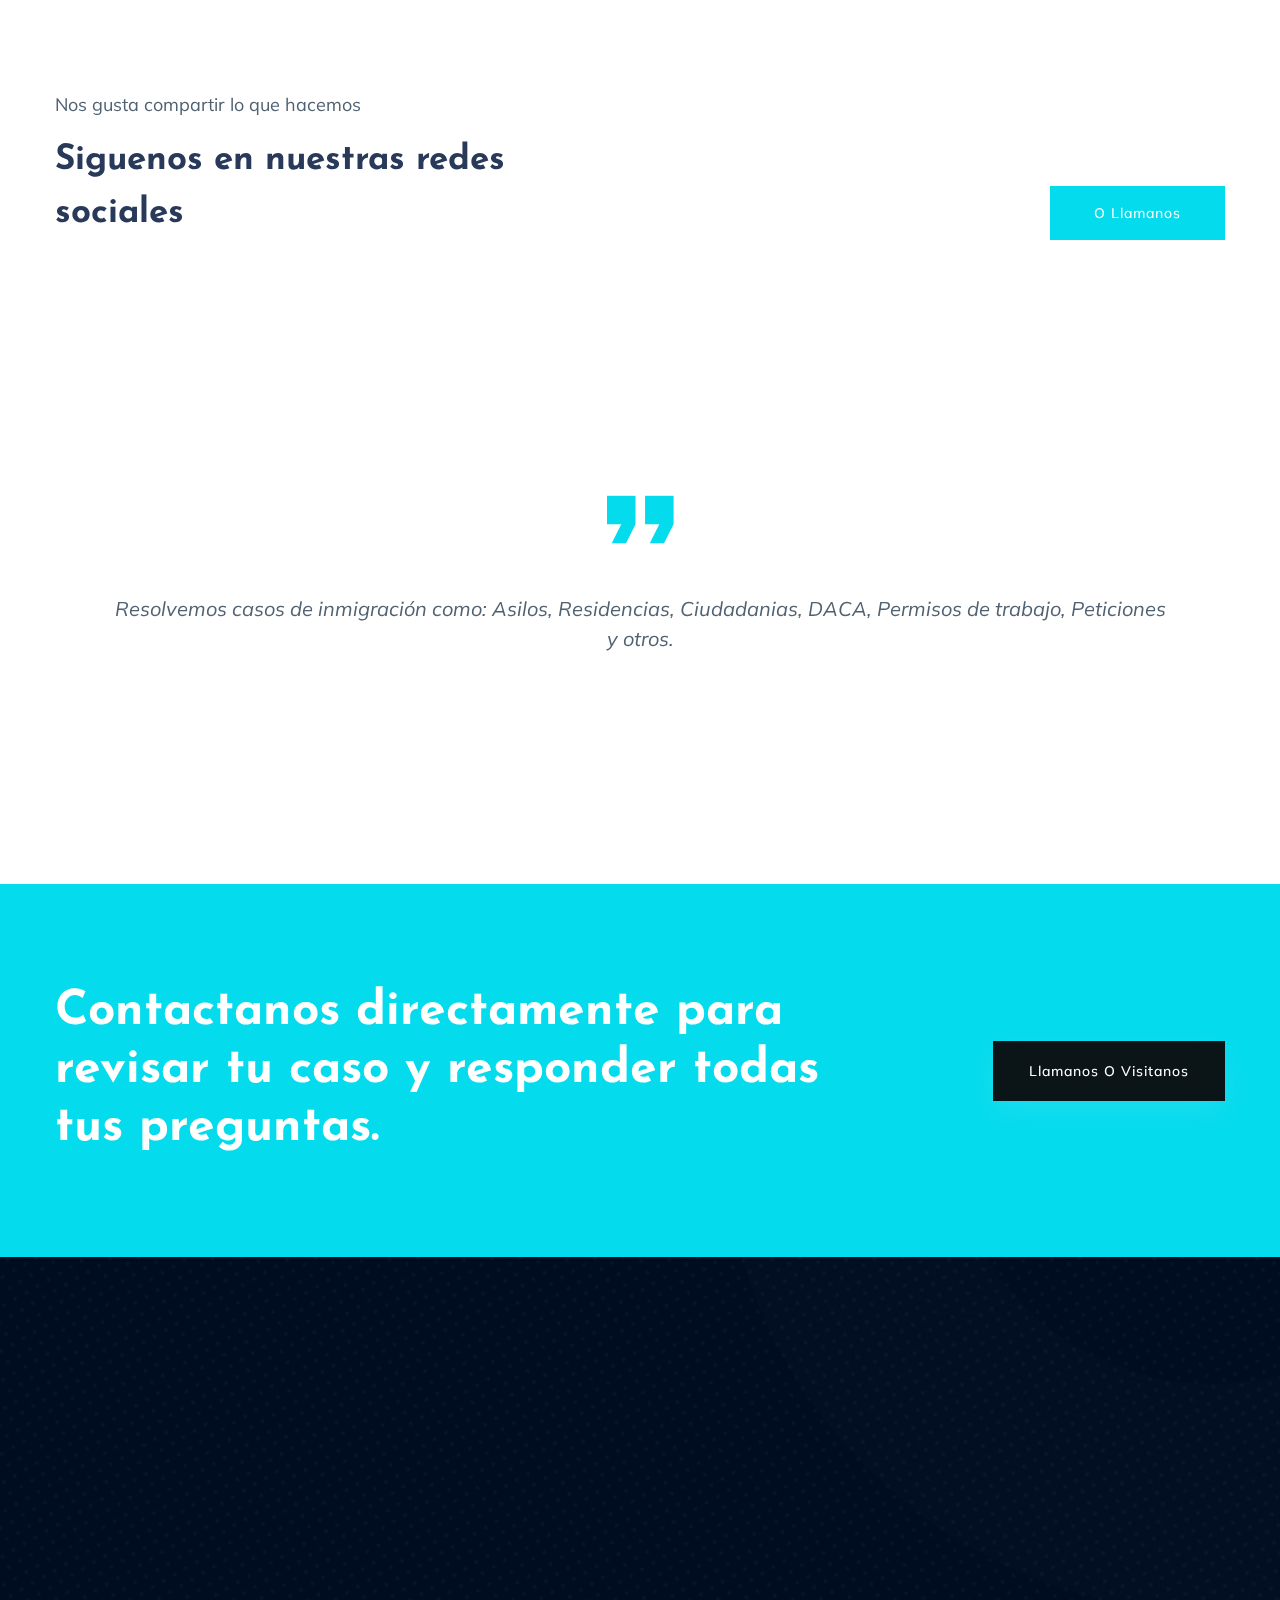
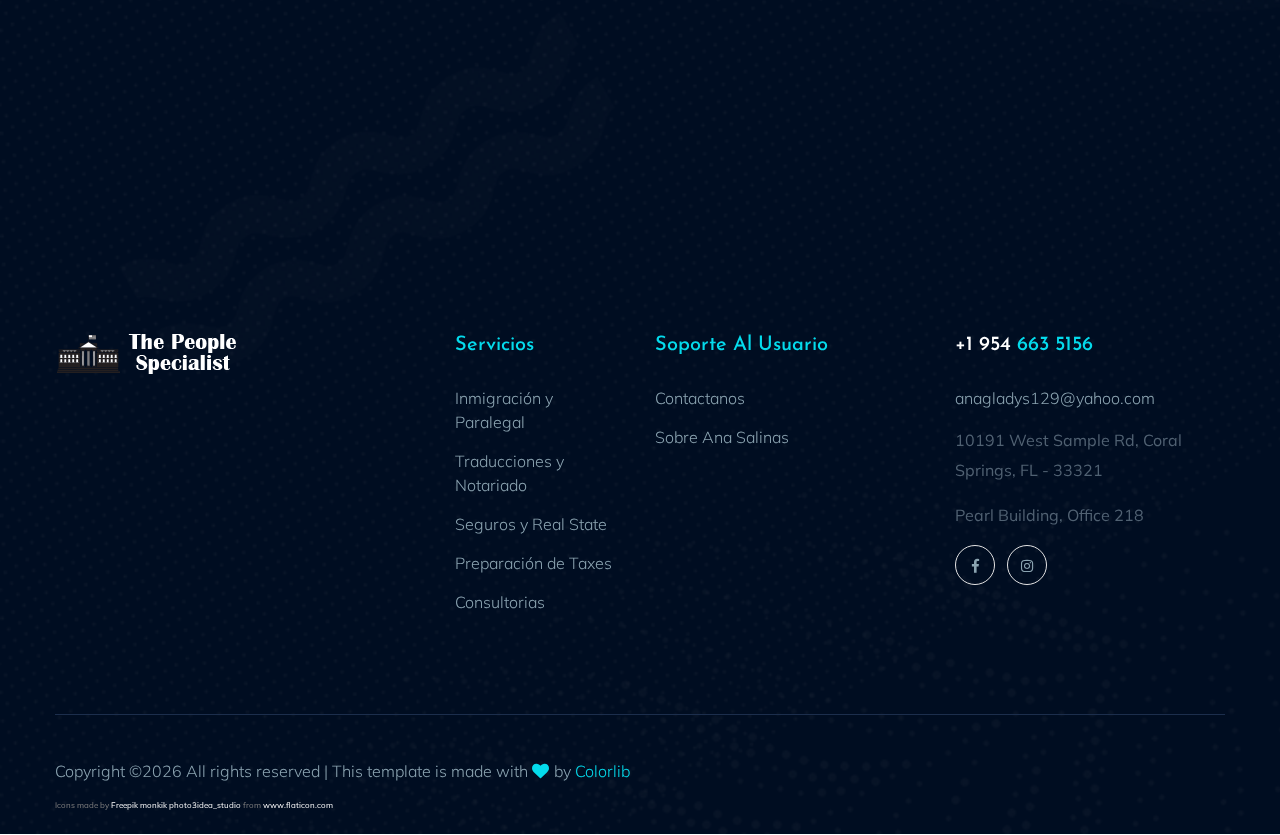
==== commit 159e01f7: "English version" ====
--- a/index.html
+++ b/index.html
@@ -54,7 +54,7 @@
                                 <div class="main-menu f-right d-none d-lg-block">
                                     <nav> 
                                         <ul id="navigation">
-                                            <li><a href="Spanish.html">Inicio</a></li>
+                                            <li><a href="English.html">English Version</a></li>
                                             <li><a href="#services">Servicios</a></li>
                                             <li><a href="#contact">Contacto</a></li>
                                         </ul>
@@ -143,7 +143,7 @@
                     </div>
                     <div class="col-xl-7 col-lg-5 col-md-4">
                        <div class="wantToWork-btn f-right">
-                            <a href="#contact" class="btn btn-ans">Llamame</a>
+                            <a href="#contact" class="btn btn-ans">Llámame</a>
                        </div>
                     </div>
                 </div>
@@ -255,7 +255,7 @@
             <div class="tailor-details">
                 <span>Quién soy?</span>
                 <h3>Ana Gladys Salinas <br>Paralegal</h3>
-                <p>? .</p>
+                <p></p>
                  <!-- skill Start -->
                 <div class="skill-ara">
                     <div class="skill">
